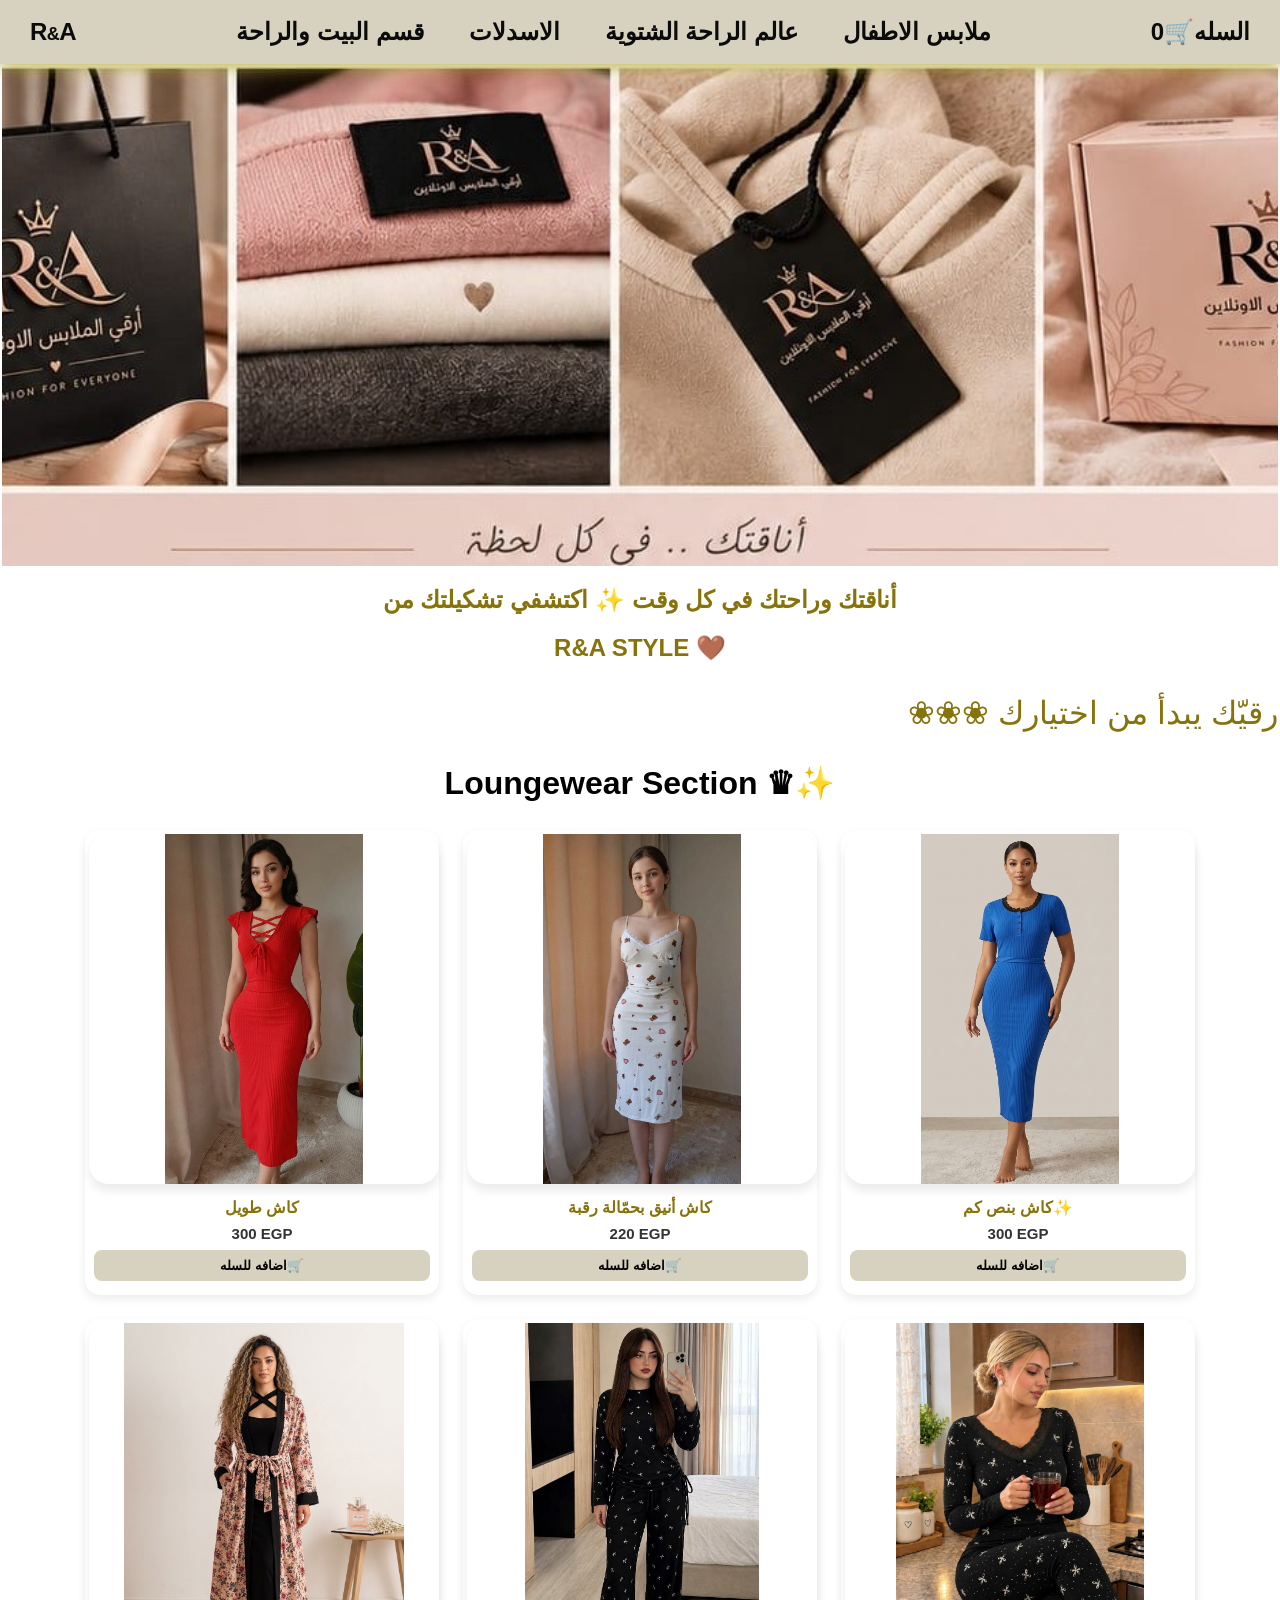
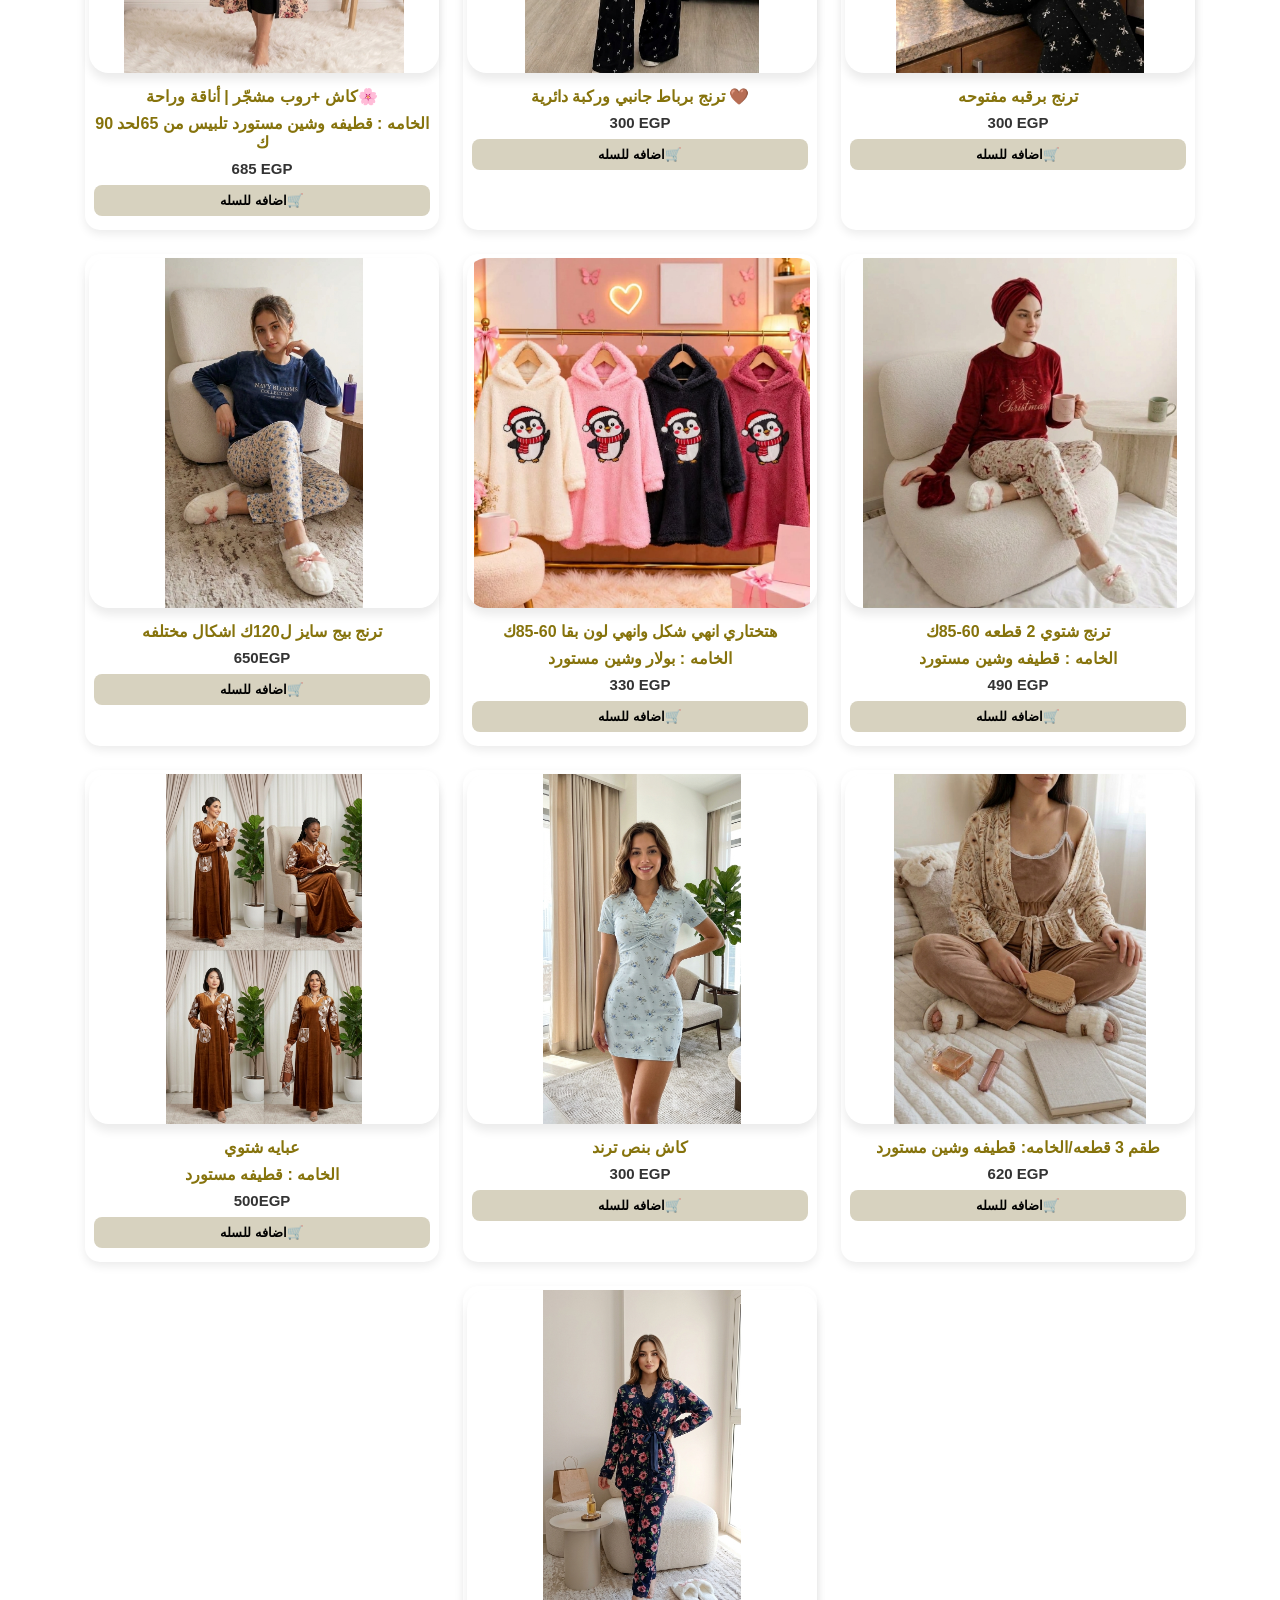
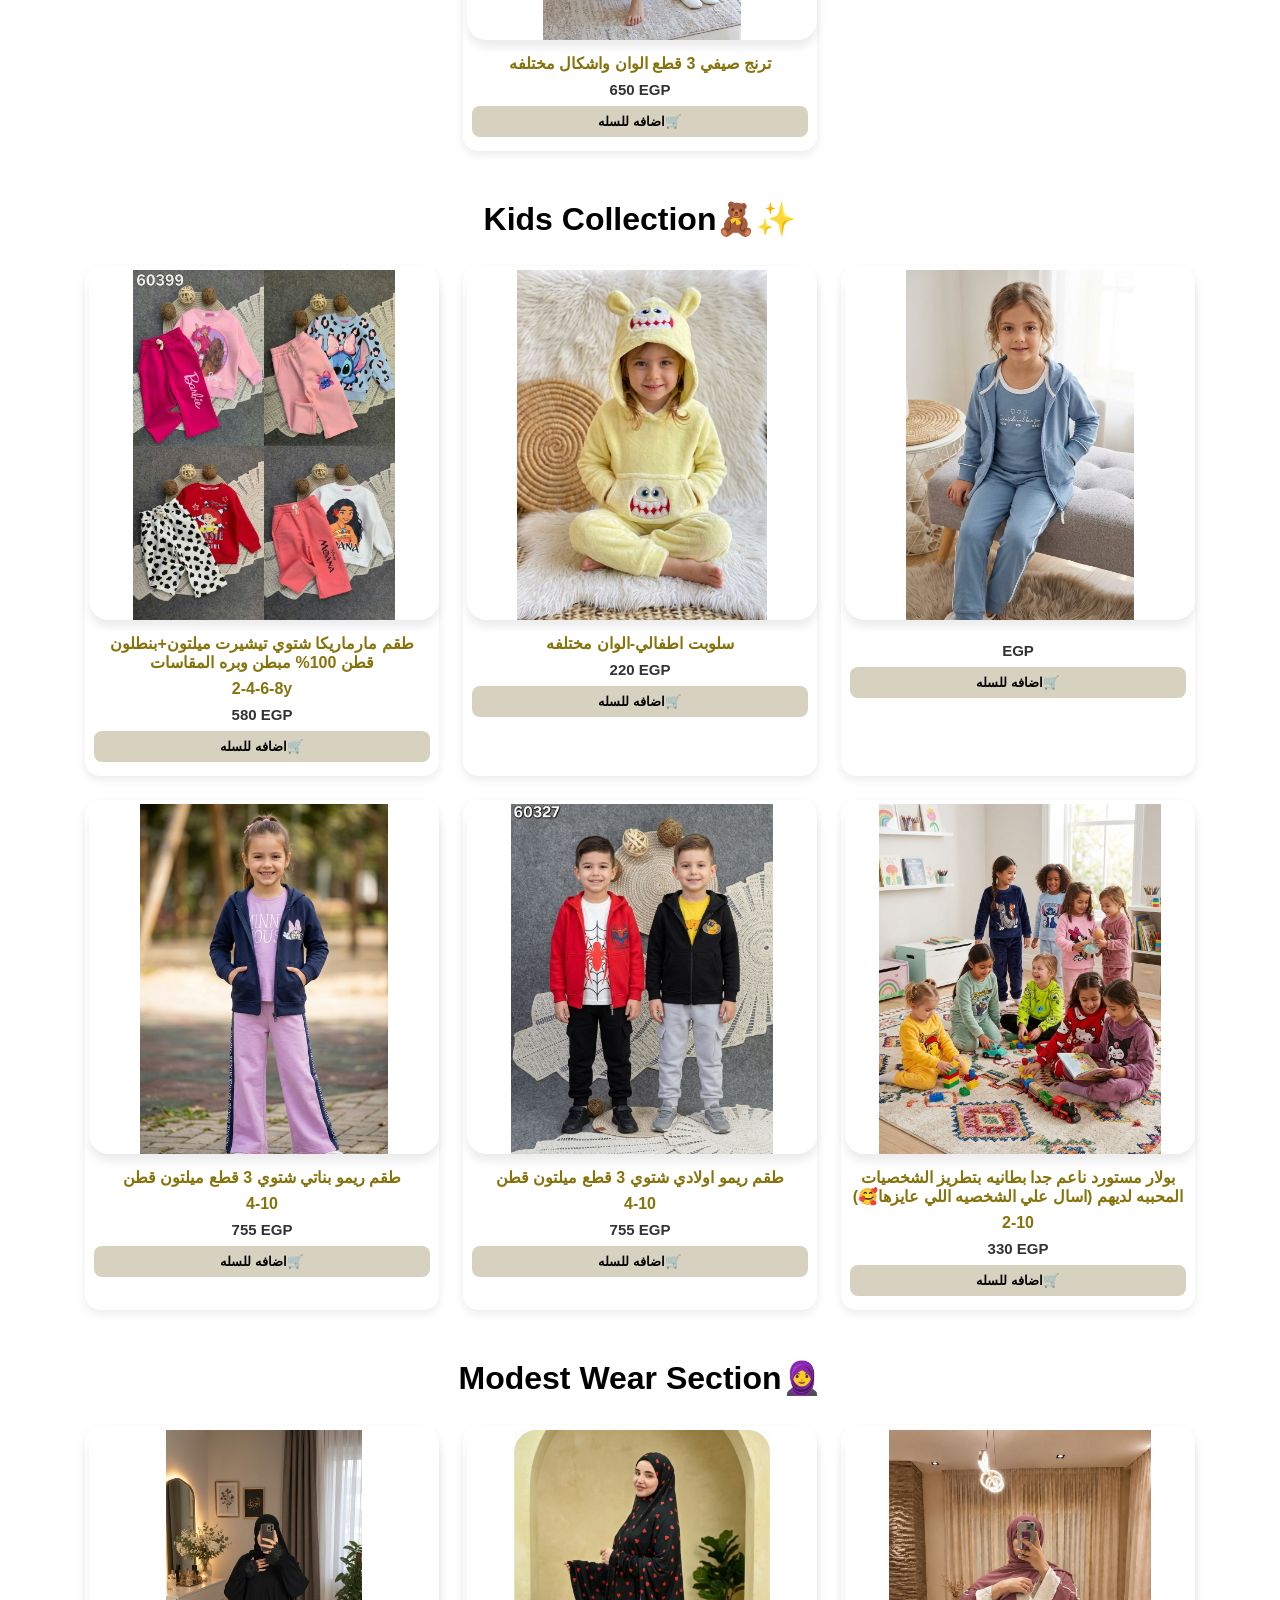
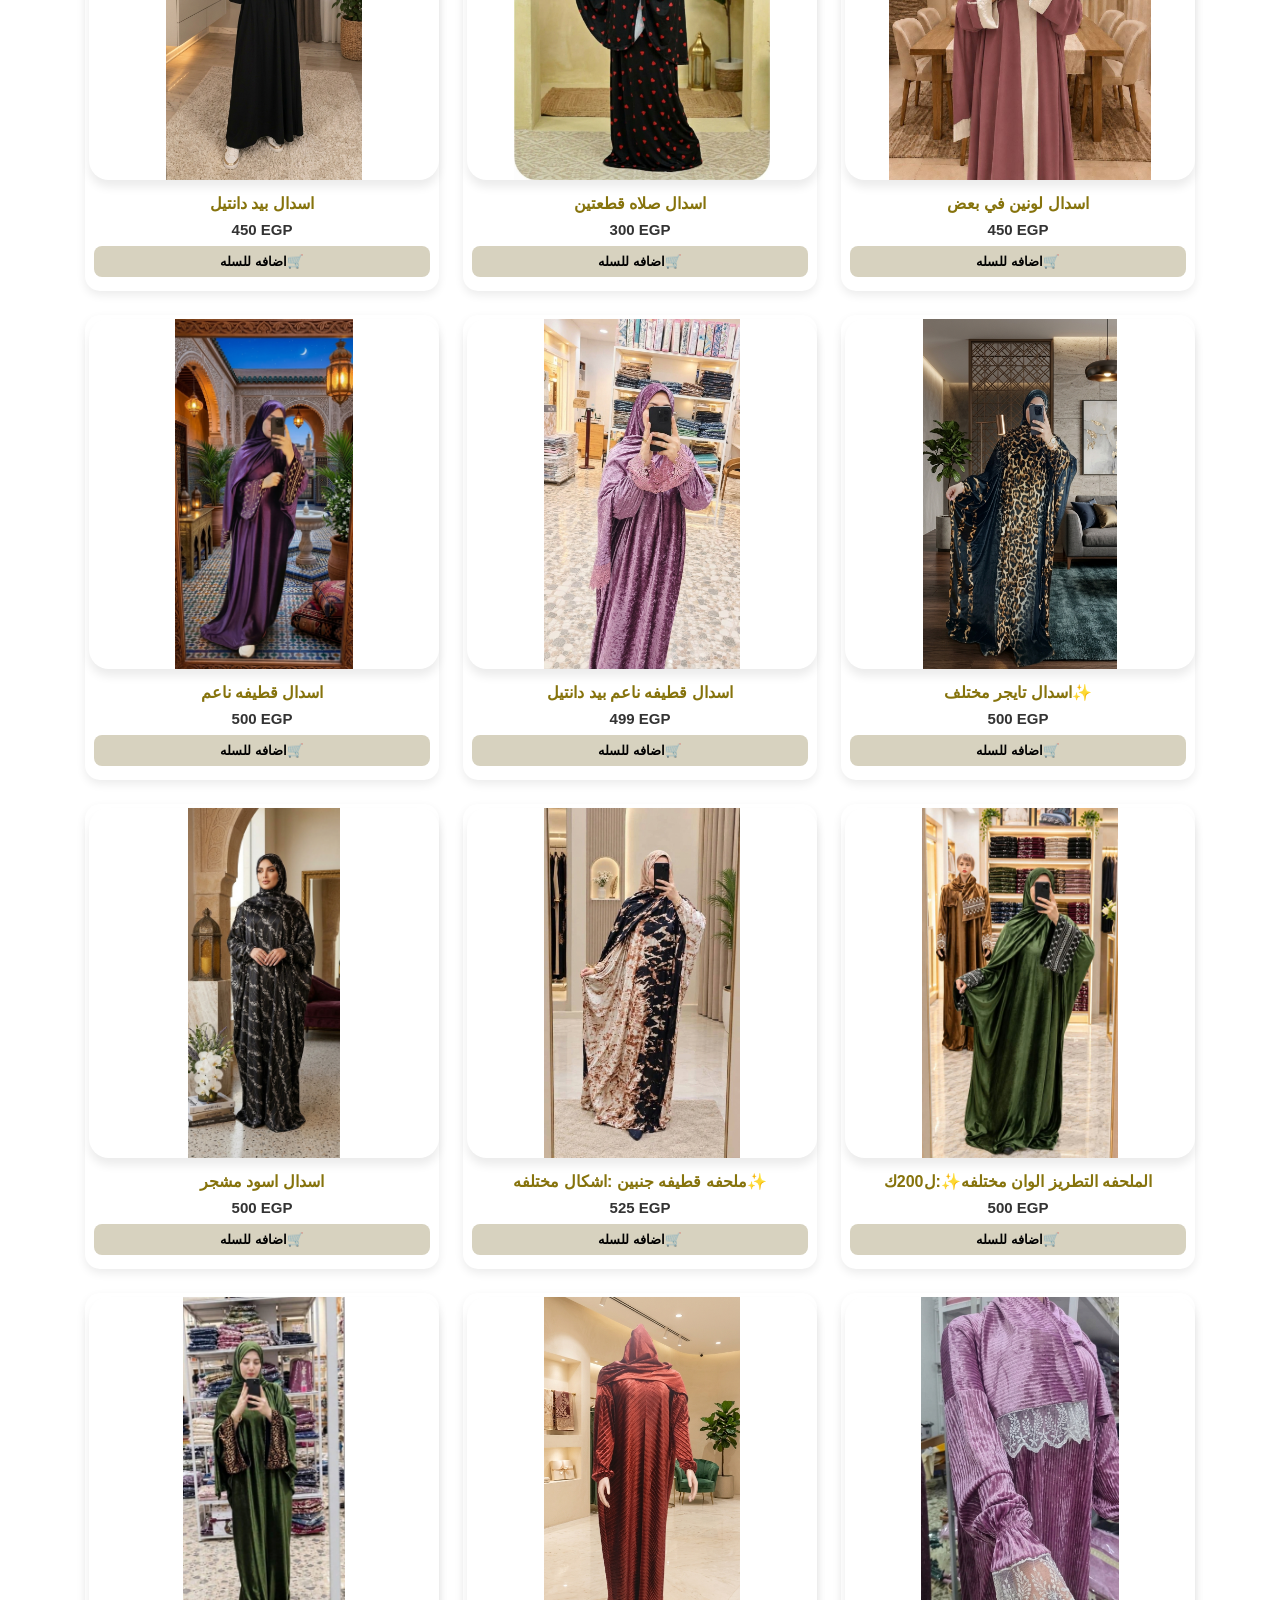
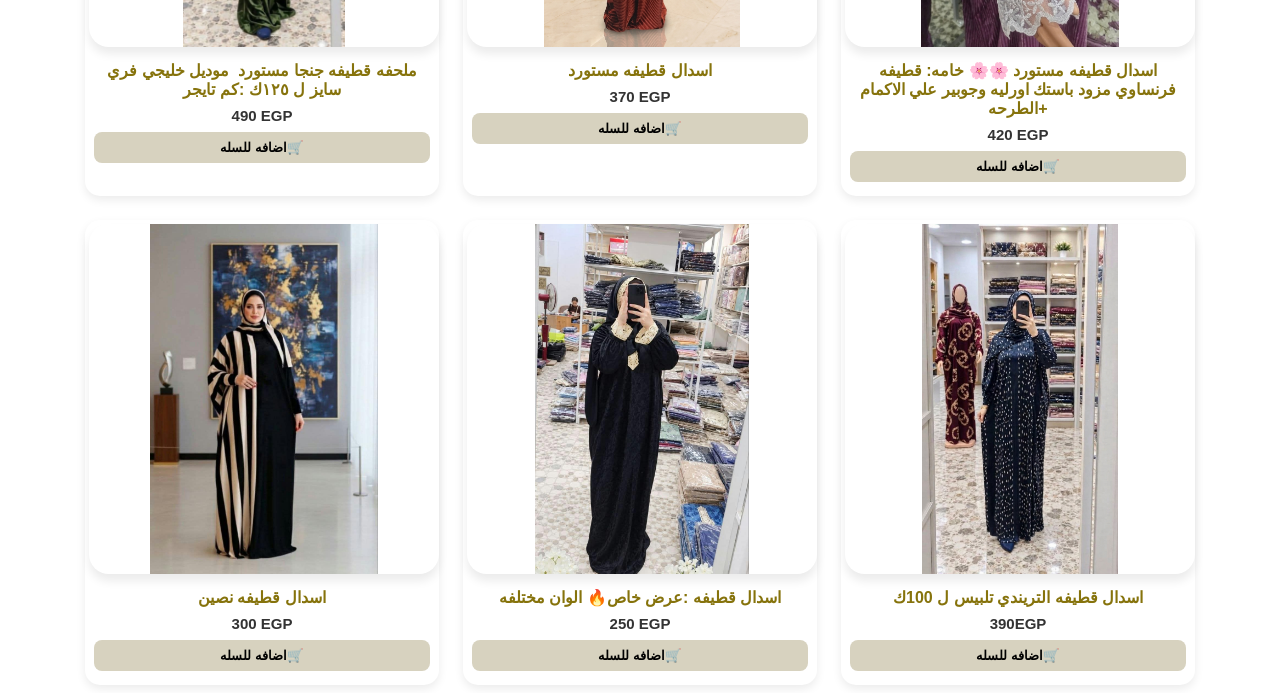
==== index.html @ cd34995c "First commit" ====
<!DOCTYPE html>
<html lang="en">
<head>
    <meta charset="UTF-8">
    <meta name="viewport" content="width=device-width, initial-scale=1.0">
    
    <title>ASMAA STYLE </title>
    <link rel="stylesheet" href="smsm.css">
</head>
<body>
<header class="header">
    <a href="" class="logo">R<samp>&</samp>A</a>
    <nav class="n">
        <a href="#loungewear-section">قسم البيت والراحة</a>
        <a href="#modest-section">الاسدلات</a>
        <a href="#loungewear-section">عالم الراحة الشتوية</a>
        <a href="#kids-section">ملابس الاطفال</a>
    </nav>
    <a href="cart.html" class="add">السله🛒<span id="cart-count">0</span></a>
</header>
<main>
    <section>
        <div class="p">
<img class="ph"  src="WhatsApp Image 2026-10-16 at 11.04.24 PM.jpeg">
        </div>
        <div>
            <h1 class="s">أناقتك وراحتك في كل وقت ✨ اكتشفي تشكيلتك من</h1>
            <h1 class="s">R&A STYLE 🤎</h1>
            <p class="❀">رقيّك يبدأ من اختيارك ❀❀❀</p>
        </div>
    </section>
    <section id="loungewear-section" >
        <div>
<h2>Loungewear Section ♛✨ </h2>
<!--منتجات الكاشات-->
<div class="products-grid"> 
<div class="product-card">
    <div class="img c">
        <img class="img1-1" id="img" src="Gemini_Generated_Image_p25pz5p25pz5p25p.jpg">
        <img class="img1-2" id="img" src="WhatsApp Image 2026-10-16 at 11.04.24 PM (1).jpeg">
    </div>
    <div>
<h3>كاش طويل</h3>
<p>300 EGP</p>
<button class="add-to-cart" id="add">اضافه للسله🛒 </button>
    </div>
</div>   
<!--2-->
<div class="product-card">
    <div class="img">
        <img class="img2-1" id="img" src="Gemini_Generated_Image_t6mp27t6mp27t6mp.jpg">
        <img class="img2-2" id="img" src="WhatsApp Image 2026-10-17 at 11.30.35 AM.jpeg">
    </div>
    <div>
        <h3> كاش أنيق بحمّالة رقبة</h3>
        <p>220 EGP</p>
        <button class="add-to-cart" id="add">اضافه للسله🛒 </button>
    </div>
</div>
<!---3-->
<div class="product-card">
<div class="img">
<img class="img3-1" id="img" src="Gemini_Generated_Image_xgu4hwxgu4hwxgu4.jpg">
<img class="img3-2" id="img" src="WhatsApp Image 2026-10-16 at 11.04.30 PM.jpeg">
</div>
<div>
<h3>كاش بنص كم✨</h3>
<p>300 EGP</p>
<button class="add-to-cart" id="add">اضافه للسله🛒 </button>
</div>
</div>
<!--4-->
<div class="product-card">
<div class="img">
<img class="img4-1" id="img" src="Gemini_Generated_Image_f46wzuf46wzuf46w.jpg" >
<img class="img4-2" id="img" src="Gemini_Generated_Image_rmdvjmrmdvjmrmdv.jpg">
</div>
<div>
<h3>كاش +روب مشجّر | أناقة وراحة🌸</h3>
<h3>الخامه : قطيفه وشين مستورد تلبيس من 65لحد 90 ك</h3>
<p>685 EGP</p>
<button class="add-to-cart" id="add">اضافه للسله🛒 </button>
</div>
</div>
<!--5-->
<div class="product-card">
    <div class="img">
        <img class="img5-1" id="img" src="Gemini_Generated_Image_gi2854gi2854gi28.jpg">
        <img class="img5-2" id="img" src="Gemini_Generated_Image_u5yf3ju5yf3ju5yf.jpg">
    </div>
<div>
    <h3>ترنج برباط جانبي وركبة دائرية 🤎</h3>
    <p>300 EGP </p>
    <button class="add-to-cart" id="add">اضافه للسله🛒 </button>
</div>
</div>
<!--6-->
<div class="product-card">
    <div class="img">
        <img class="img6-1" id="img" src="Gemini_Generated_Image_20fo420fo420fo42.jpg">
        <img class="img6-2" id="img" src="Gemini_Generated_Image_dlmw2vdlmw2vdlmw (1).jpg">
    </div>
<div>
    <h3>ترنج برقبه مفتوحه</h3>
    <p>300 EGP</p>
    <button class="add-to-cart" id="add">اضافه للسله🛒 </button>
</div>
</div>
<!--7-->

<div class="product-card">
    <div class="img">
        <img class="img7-1" id="img" src="Gemini_Generated_Image_xq3rihxq3rihxq3r.jpg">
        <img class="img7-2" id="img" src="Gemini_Generated_Image_9uz5f29uz5f29uz5.jpg">
    </div>
<div>
    <h3>ترنج بيج سايز ل120ك اشكال مختلفه</h3>
    <p>650EGP</p>
    <button class="add-to-cart" id="add">اضافه للسله🛒 </button>
</div>
</div>
<!--8-->
<div class="product-card">
    <div class="img">
        <img class="img8-1" id="img" src="Gemini_Generated_Image_is40heis40heis40.jpg">
        <img class="img8-2" id="img" src="Gemini_Generated_Image_g22l89g22l89g22l (1).jpg">
    </div>
<div>
    <h3>هتختاري انهي شكل وانهي لون بقا 60-85ك</h3>
    <h3>الخامه : بولار وشين مستورد </h3>
    <p>330 EGP </p>
    <button class="add-to-cart" id="add">اضافه للسله🛒 </button>
</div>
</div>
<!---9-->

<div class="product-card">
    <div class="img">
        <img class="img9-1" id="img" src="Gemini_Generated_Image_8h9p3k8h9p3k8h9p.jpg">
        <img class="img9-2" id="img" src="Gemini_Generated_Image_m8kwbsm8kwbsm8kw.jpg">
    </div>
<div>
    <h3>ترنج شتوي 2 قطعه 60-85ك</h3>
    <h3>الخامه : قطيفه وشين مستورد </h3>
    <p>490 EGP </p>
    <button class="add-to-cart" id="add">اضافه للسله🛒 </button>
</div>
</div>
<!---10-->

<div class="product-card">
    <div class="img">
        <img class="img10-1" id="img" src="Gemini_Generated_Image_ufbwbcufbwbcufbw.jpg">
        <img class="img10-2" id="img" src="WhatsApp Image 2026-10-16 at 11.04.25 PM (4).jpeg">
    </div>
<div>
    <h3>عبايه شتوي</h3>
    <h3>الخامه : قطيفه مستورد </h3>
    <p> 500EGP </p>
    <button class="add-to-cart" id="add">اضافه للسله🛒 </button>
</div>
</div>

<!--11-->
<div class="product-card">
    <div class="img">
        <img class="img11-1" id="img"  src="Gemini_Generated_Image_9j1f579j1f579j1f.jpg">
        <img class="img11-2" id="img" src="WhatsApp Image 2026-10-16 at 11.04.31 PM (2).jpeg">
    </div>
<div>
    <h3>كاش بنص ترند</h3>
    <p>300 EGP </p>
    <button class="add-to-cart" id="add">اضافه للسله🛒 </button>
</div>
</div>

<!--12-->
<div class="product-card">
    <div class="img">
        <img class="img12-1" id="img" src="Gemini_Generated_Image_ytdz3oytdz3oytdz.jpg">
        <img class="img12-2" id="img" src="Gemini_Generated_Image_3gs52b3gs52b3gs5.jpg">
    </div>
<div>
    <h3>طقم 3 قطعه/الخامه: قطيفه وشين مستورد </h3>
    <p> 620 EGP </p>
    <button class="add-to-cart" id="add">اضافه للسله🛒 </button>
</div>
</div>

<!--13-->
<div class="product-card">
    <div class="img">
        <img class="img13-1" id="img" src="Gemini_Generated_Image_3v3vex3v3vex3v3v.jpg">
        <img class="img13-2" id="img" src="Gemini_Generated_Image_opi04yopi04yopi0.jpg">
    </div>
<div>
    <h3>ترنج صيفي 3 قطع الوان واشكال مختلفه</h3>
    <p>650 EGP</p>
    <button class="add-to-cart" id="add">اضافه للسله🛒 </button>
</div>
</div>





<!---الاطفال-->





  <section id="kids-section">
        <div>
<h2>Kids Collection🧸✨ </h2>
<!--منتجات الكاشات-->
<div class="products-grid"> 
<div class="product-card">
    <div class="img c">
        <img class="img1-1" id="img" src="Gemini_Generated_Image_p4l7a5p4l7a5p4l7.jpg">
        <img class="img1-2" id="img" src="WhatsApp Image 2026-11-02 at 3.57.51 PM.jpeg">
    </div>
    <div>
<h3>طقم مارماريكا شتوي تيشيرت ميلتون+بنطلون قطن 100% مبطن وبره المقاسات</h3>
<h3>2-4-6-8y</h3>
<p>580 EGP</p>
<button class="add-to-cart" id="add">اضافه للسله🛒 </button>
    </div>
</div>   
<!--2-->
<div class="product-card">
    <div class="img">
        <img class="img2-1" id="img" src="Gemini_Generated_Image_hd09gbhd09gbhd09 (1).jpg">
        <img class="img2-2" id="img" src="Gemini_Generated_Image_jiiam6jiiam6jiia.jpg">
    </div>
    <div>
        <h3> سلوبت اطفالي-الوان مختلفه</h3>
        <p>220 EGP</p>
        <button class="add-to-cart" id="add">اضافه للسله🛒 </button>
    </div>
</div>
<!---3-->
<div class="product-card">
<div class="img">
<img class="img3-1" id="img" src="Gemini_Generated_Image_pndc6cpndc6cpndc (1).jpg">
<img class="img3-2" id="img" src="Gemini_Generated_Image_jd9zjujd9zjujd9z.jpg">
</div>
<div>
<h3></h3>
<p> EGP</p>
<button class="add-to-cart" id="add">اضافه للسله🛒 </button>
</div>
</div>
<!--4-->
<div class="product-card">
<div class="img">
<img class="img4-1" id="img" src="Gemini_Generated_Image_kj8dvkj8dvkj8dvk.jpg" >
<img class="img4-2" id="img" src="Gemini_Generated_Image_s2cd4ps2cd4ps2cd.jpg">
</div>
<div>
<h3>طقم ريمو بناتي شتوي 3 قطع ميلتون قطن</h3>
<h3>4-10</h3>
<p>755 EGP</p>
<button class="add-to-cart" id="add">اضافه للسله🛒 </button>
</div>
</div>
<!--5-->
<div class="product-card">
    <div class="img">
        <img class="img5-1" id="img" src="Gemini_Generated_Image_c6xxb3c6xxb3c6xx.jpg">
        <img class="img5-2" id="img" src="Gemini_Generated_Image_joqapcjoqapcjoqa.jpg">
    </div>
<div>
    <h3>طقم ريمو اولادي شتوي 3 قطع ميلتون قطن</h3>
    <h3>4-10</h3>
    <p>755 EGP </p>
    <button class="add-to-cart" id="add">اضافه للسله🛒 </button>
</div>
</div>
<!--6-->
<div class="product-card">
    <div class="img">
        <img class="img6-1" id="img" src="Gemini_Generated_Image_cdp2afcdp2afcdp2.jpg">
        <img class="img6-2" id="img" src="Gemini_Generated_Image_fckq7xfckq7xfckq.jpg">
    </div>
<div>
    <h3>بولار مستورد ناعم جدا بطانيه بتطريز الشخصيات المحببه لديهم (اسال علي الشخصيه اللي عايزها🥰)</h3>
    <h3>2-10</h3>
    <p>330 EGP</p>
    <button class="add-to-cart" id="add">اضافه للسله🛒 </button>
</div>
</div>


<!---الاسدلات-->

  <section id="modest-section">
        <div>
<h2>Modest Wear Section🧕</h2>
<!--الاسدلات-->
<div class="products-grid"> 
<div class="product-card">
    <div class="img c">
        <img class="img1-1" id="img" src="Gemini_Generated_Image_3uy8w23uy8w23uy8.jpg">
        <img class="img1-2" id="img" src="WhatsApp Image 2026-10-17 at 9.01.47 AM.jpeg">
    </div>
    <div>
<h3>اسدال بيد دانتيل</h3>
<p>450 EGP</p>
<button class="add-to-cart" id="add">اضافه للسله🛒 </button>
    </div>
</div>   
<!--2-->
<div class="product-card">
    <div class="img">
        <img class="img2-1" id="img" src="Gemini_Generated_Image_9iwnbr9iwnbr9iwn.jpg">
        <img class="img2-2" id="img" src="Gemini_Generated_Image_nsowztnsowztnsow.jpg">
    </div>
    <div>
        <h3> اسدال صلاه قطعتين</h3>
        <p>300 EGP</p>
        <button class="add-to-cart" id="add">اضافه للسله🛒 </button>
    </div>
</div>
<!---3-->
<div class="product-card">
<div class="img">
<img class="img3-1" id="img" src="WhatsApp Image 2026-10-17 at 9.00.01 AM (1).jpeg">
<img class="img3-2" id="img" src="Gemini_Generated_Image_tayazntayazntaya.jpg">
</div>
<div>
<h3>اسدال لونين في بعض</h3>
<p>450 EGP</p>
<button class="add-to-cart" id="add">اضافه للسله🛒 </button>
</div>
</div>
<!--4-->
<div class="product-card">
<div class="img">
<img class="img4-1" id="img" src="Gemini_Generated_Image_j2y6kxj2y6kxj2y6.jpg" >
<img class="img4-2" id="img" src="Gemini_Generated_Image_3g75363g75363g75.jpg">
</div>
<div>
<h3>اسدال قطيفه ناعم</h3>
<p>500 EGP</p>
<button class="add-to-cart" id="add">اضافه للسله🛒 </button>
</div>
</div>
<!--5-->
<div class="product-card">
    <div class="img">
        <img class="img5-1" id="img" src="Gemini_Generated_Image_4gcfu54gcfu54gcf.jpg">
        <img class="img5-2" id="img" src="Gemini_Generated_Image_t4l9jbt4l9jbt4l9.jpg">
    </div>
<div>
    <h3>اسدال قطيفه ناعم بيد دانتيل</h3>
    <p>499 EGP</p>
    <button class="add-to-cart" id="add">اضافه للسله🛒 </button>
</div>
</div>
<!--6-->
<div class="product-card">
    <div class="img">
        <img class="img6-1" id="img" src="Gemini_Generated_Image_45ldaa45ldaa45ld.jpg">
        <img class="img6-2" id="img" src="Gemini_Generated_Image_76aj0r76aj0r76aj.jpg">
    </div>
<div>
    <h3>اسدال تايجر مختلف✨</h3>
    <p>500 EGP</p>
    <button class="add-to-cart" id="add">اضافه للسله🛒 </button>
</div>
</div>

<!---7-->

<div class="product-card">
    <div class="img">
        <img class="img6-1" id="img" src="Gemini_Generated_Image_cbcm1mcbcm1mcbcm.jpg">
        <img class="img6-2" id="img" src="Gemini_Generated_Image_80iosy80iosy80io.jpg">
    </div>
<div>
    <h3>اسدال اسود مشجر</h3>
    <p>500 EGP</p>
    <button class="add-to-cart" id="add">اضافه للسله🛒 </button>
</div>
</div>


<!---8-->

<div class="product-card">
    <div class="img">
        <img class="img7-1" id="img" src="Gemini_Generated_Image_t2z3ovt2z3ovt2z3.jpg">
        <img class="img7-2" id="img" src="Gemini_Generated_Image_13obc913obc913ob.jpg">
    </div>
<div>
    <h3>ملحفه قطيفه جنبين :اشكال مختلفه✨</h3>
    <p>525 EGP</p>
    <button class="add-to-cart" id="add">اضافه للسله🛒 </button>
</div>
</div>

<!---9-->

<div class="product-card">
    <div class="img">
        <img class="img8-1" id="img" src="WhatsApp Image 2026-11-01 at 10.21.40 PM.jpeg">
        <img class="img8-2" id="img" src="Gemini_Generated_Image_wqv77dwqv77dwqv7.jpg">
    </div>
<div>
    <h3> الملحفه التطريز الوان مختلفه✨:ل200ك</h3>
    <p>500 EGP</p>
    <button class="add-to-cart" id="add">اضافه للسله🛒 </button>
</div>
</div>

<!---10-->

<div class="product-card">
    <div class="img">
        <img class="img9-1" id="img" src="Gemini_Generated_Image_m9yrrdm9yrrdm9yr.jpg">
        <img class="img9-2" id="img" src="Gemini_Generated_Image_nl2zvenl2zvenl2z.jpg">
    </div>
<div>
    <h3>ملحفه قطيفه جنجا مستورد  موديل خليجي فري سايز ل ١٢٥ك :كم تايجر</h3>
    <p>490 EGP</p>
    <button class="add-to-cart" id="add">اضافه للسله🛒 </button>
</div>
</div>

<!---11-->

<div class="product-card">
    <div class="img">
        <img class="img9-1" id="img" src="Gemini_Generated_Image_4teji84teji84tej.jpg">
        <img class="img9-2" id="img" src="Gemini_Generated_Image_46cjfa46cjfa46cj.jpg">
    </div>
<div>
    <h3>اسدال قطيفه مستورد</h3>
    <p>370 EGP</p>
    <button class="add-to-cart" id="add">اضافه للسله🛒 </button>
</div>
</div>

<!---11-->

<div class="product-card">
    <div class="img">
        <img class="img10-1" id="img" src="Gemini_Generated_Image_vaied8vaied8vaie.jpg">
        <img class="img10-2" id="img" src="Gemini_Generated_Image_rny1darny1darny1.jpg">
    </div>
<div>
    <h3>اسدال قطيفه مستورد  🌸🌸
خامه: قطيفه فرنساوي 
مزود باستك اورليه
وجوبير علي الاكمام +الطرحه</h3>
    <p>420 EGP</p>
    <button class="add-to-cart" id="add">اضافه للسله🛒 </button>
</div>
</div>

<!---12-->

<div class="product-card">
    <div class="img">
        <img class="img10-1" id="img" src="WhatsApp Image 2026-11-01 at 10.21.41 PM.jpeg">
        <img class="img10-2" id="img" src="WhatsApp Image 2026-11-01 at 10.21.41 PM (1).jpeg">
    </div>
<div>
    <h3>اسدال قطيفه نصين</h3>
    <p>300 EGP</p>
    <button class="add-to-cart" id="add">اضافه للسله🛒 </button>
</div>
</div>

<!---13-->

<div class="product-card">
    <div class="img">
        <img class="img10-1" id="img" src="WhatsApp Image 2026-11-01 at 10.21.42 PM.jpeg">
        <img class="img10-2" id="img" src="Gemini_Generated_Image_a4amafa4amafa4am.jpg">
    </div>
<div>
    <h3>اسدال قطيفه :عرض خاص🔥 الوان مختلفه</h3>
    <p>250 EGP</p>
    <button class="add-to-cart" id="add">اضافه للسله🛒 </button>
</div>
</div>

<!---14-->

<div class="product-card">
    <div class="img">
        <img class="img10-1" id="img" src="Gemini_Generated_Image_gola1bgola1bgola.jpg">
        <img class="img10-2" id="img" src="Gemini_Generated_Image_jv2glujv2glujv2g.jpg">
    </div>
<div>
    <h3>اسدال قطيفه التريندي تلبيس ل 100ك </h3>
    <p> 390EGP</p>
    <button class="add-to-cart" id="add">اضافه للسله🛒 </button>
</div>
</div>













</div>
</div>
    </section>
</main>
    





    <script src="so.js"></script>
</body>
</html>
---- smsm.css ----
body{
    font-family: Arial, Helvetica, sans-serif;
    direction: ltr;
    margin:0 ;
    padding: 0;
}

html{
    scroll-behavior: smooth;
}
header{
    background-color: rgb(215, 210, 191);
    box-shadow:0 3px 15px rgba(168, 156, 25, 0.814);
    font-family:Arial, Helvetica, sans-serif;
    font-size: x-large;
    z-index: 1000;
     position: sticky;
     top: 0;
     padding: 18px 30px;
     display: flex;

     align-items: center;
     justify-content: space-between;
}

.header a{
    text-decoration: none;
    font-weight: 800;
    color: rgb(11, 11, 12);
}
.n{
    display: flex;
    gap: 45px; /* مسافة متساوية ومريحة بين كل قسم والتاني */
}
.ph{
     width: 100%;
    height: 500px;;
    object-fit: cover;
    object-position: top;
    display: block;
}
.s{
   align-items: center;  
   display: flex;
   justify-content: center;
}
.❀{
    direction:rtl;
    font-size: xx-large;
}
.products-grid {
    display: flex;
    flex-wrap: wrap;       /* يسمح للكروت بالالتفاف والنزول لسطر جديد لو المساحة خلصت */
    gap: 20px;             /* مسافة مريحة ومتساوية بين الكروت وبعضها طولاً وعرضاً */
    justify-content: center; /* لتوسيط الكروت في المنتصف بشكل جميل */
}
.product-card {
    display: flex;
    flex-direction: column;
    width: 350px;
    position: relative;
    text-align: center;
    transition: transform 0.3s ease;
    padding: 2px;
    background-color: #fff;
    border-radius: 15px;
    box-shadow: 0 4px 10px rgba(0,0,0,0.08);
}
div{
    color: rgb(134, 115, 12);
    margin: 2px;
    
}
.img{
height: 350px;
width: 100%;
 object-fit: contain;
 box-shadow: 0 7px 10px rgba(0,0,0,0.08);
 border-radius: 20px;
 position: relative; /* عشان نتحكم في مكان العناصر جواه براحتنا */
    overflow: hidden;   /* عشان أي صورة تكبر جواه متطلعش برة حدود الكارد وتخرب التصميم */
}

.product-card:hover{
  transform: translateY(-5px); /* رفع الكارد قليلاً عند الـ Hover */
}


/*هنعمل ان الكارت الصورتين يطلعو فوق بعض*/
.img img {
    top: 0;
    left: 0;
    width: 100%;
    height: 100%;
     position: absolute;  
    object-fit :contain; /* لقص الصورة وتثبيتها داخل المربع بدون تمطيط */
    transition: opacity 0.4s ease;
}
.img1-1,.img2-1,.img3-1,.img4-1,.img5-1,.img6-1,.img7-1,.img8-1,.img9-1,.img10-1,.img11-1,.img12-1,.img13-1{
    opacity: 1;
    z-index: 1;
}
.img1-2,.img2-2,.img3-2,.img4-2,.img5-2,.img6-2,.img7-2,.img8-2,.img9-2,.img10-2,.img11-2,.img12-2,.img13-2{
    opacity: 0;
    z-index: 2;
}
.product-card:hover .img1-1 {opacity: 0;} 
.product-card:hover .img1-2{opacity: 1;}

.product-card:hover .img2-1 {opacity: 0;} 
.product-card:hover .img2-2{opacity: 1;}

.product-card:hover .img3-1 {opacity: 0;} 
.product-card:hover .img3-2{opacity: 1;}

.product-card:hover .img4-1 {opacity: 0;} 
.product-card:hover .img4-2{opacity: 1;}

.product-card:hover .img5-1 {opacity: 0;} 
.product-card:hover .img5-2{opacity: 1;}

.product-card:hover .img6-1 {opacity: 0;} 
.product-card:hover .img6-2{opacity: 1;}

.product-card:hover .img7-1 {opacity: 0;} 
.product-card:hover .img7-2{opacity: 1;}

.product-card:hover .img8-1 {opacity: 0;} 
.product-card:hover .img8-2{opacity: 1;}

.product-card:hover .img9-1 {opacity: 0;} 
.product-card:hover .img9-2{opacity: 1;}

.product-card:hover .img10-1 {opacity: 0;} 
.product-card:hover .img10-2{opacity: 1;}

.product-card:hover .img11-1 {opacity: 0;} 
.product-card:hover .img11-2{opacity: 1;}

.product-card:hover .img12-1 {opacity: 0;} 
.product-card:hover .img12-2{opacity: 1;}

.product-card:hover .img13-1 {opacity: 0;} 
.product-card:hover .img13-2{opacity: 1;}



/* تنسيق قسم النصوص داخل الكارت */
.product-card div:last-child {
    padding: 10px 5px;
    display: grid;
    flex-direction: column;
    gap: 8px; /* مسافة صغيرة ومنسقة بين العنوان والسعر والزرار */
}

/* تنسيق عناوين المنتجات داخل الكارت */
.product-card h3 {
    font-size: 16px;
    margin: 0;
    color: rgb(134, 115, 12);
    font-weight: 600;
}

/* تنسيق السعر */
.product-card p {
    font-size: 15px;
    font-weight: bold;
    margin: 0;
    color: #333;
}

/* تنسيق زر الإضافة للسلة */
.product-card button {
    padding: 8px 12px;
    background-color: rgb(215, 210, 191);
    border: none;
    border-radius: 8px;
    cursor: pointer;
    font-weight: bold;
    transition: background 0.2s;
}

.product-card button:hover {
    background-color: rgb(195, 190, 171);
}

h2{
    font-size:xx-large;
    height: 5px 200px;
    justify-content:center;
   text-align: center;
      color: black;
}
h2:hover{
    color: #aba13d;
    cursor:help;
}



.add{
    cursor: pointer;
}


/* ========================================== */
/* إعدادات التجاوب مع الموبايل (Media Queries) */
/* ========================================== */

@media (max-width: 768px) {
    header {
        flex-direction: column;
        gap: 12px;
        padding: 12px 10px;
    }

    .n {
        gap: 12px;
        font-size: 14px;
        flex-wrap: wrap;
        justify-content: center;
    }

    .ph {
        height: 260px; /* تقليل ارتفاع صورة الغلاف في الموبايل */
    }

    .s {
        font-size: 18px;
        padding: 0 10px;
    }

    .flower-text {
        font-size: 16px;
    }

    h2 {
        font-size: 22px;
    }

    .products-grid {
        gap: 15px;
        padding: 10px 5px;
    }

    .product-card {
        width: 92%; /* جعل الكارد يأخذ أغلب عرض شاشة الموبايل */
    }

    .img {
        height: 280px; /* تناسب ارتفاع الصورة مع شاشة الموبايل */
    }
}
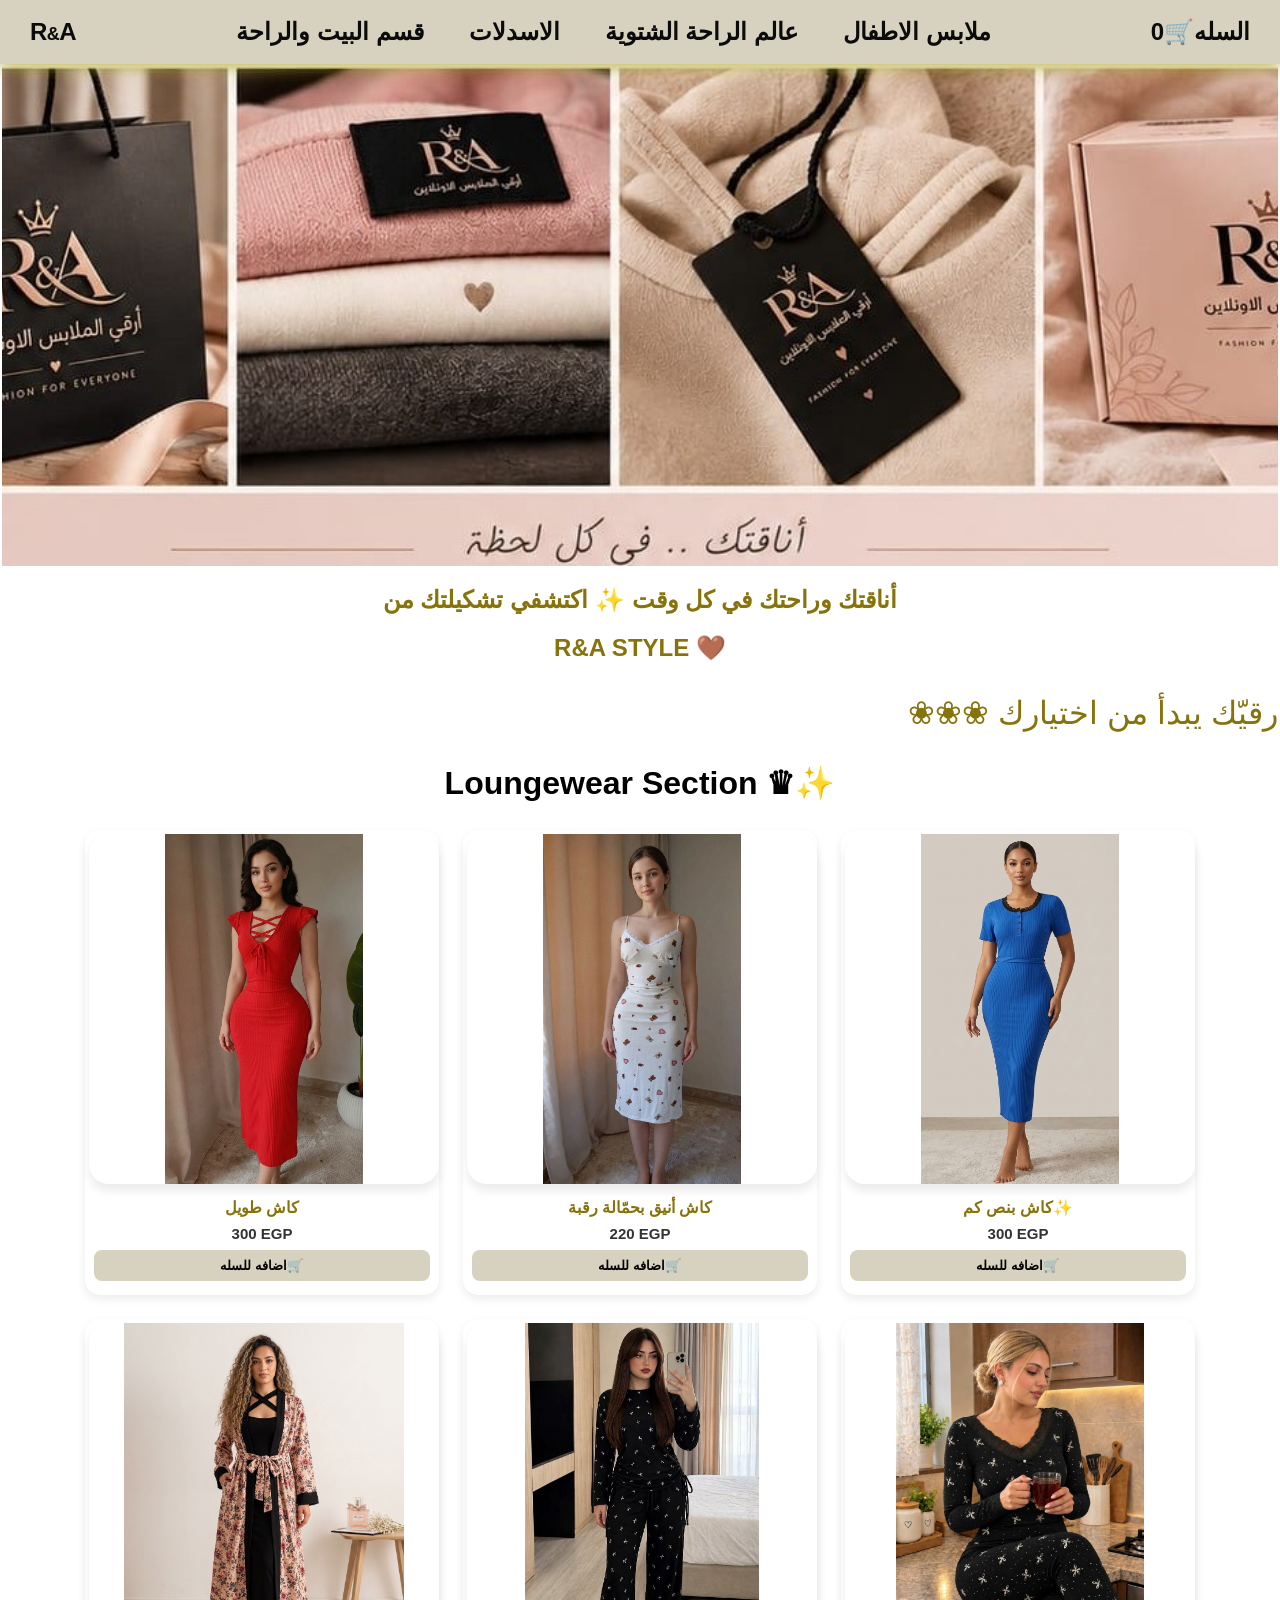
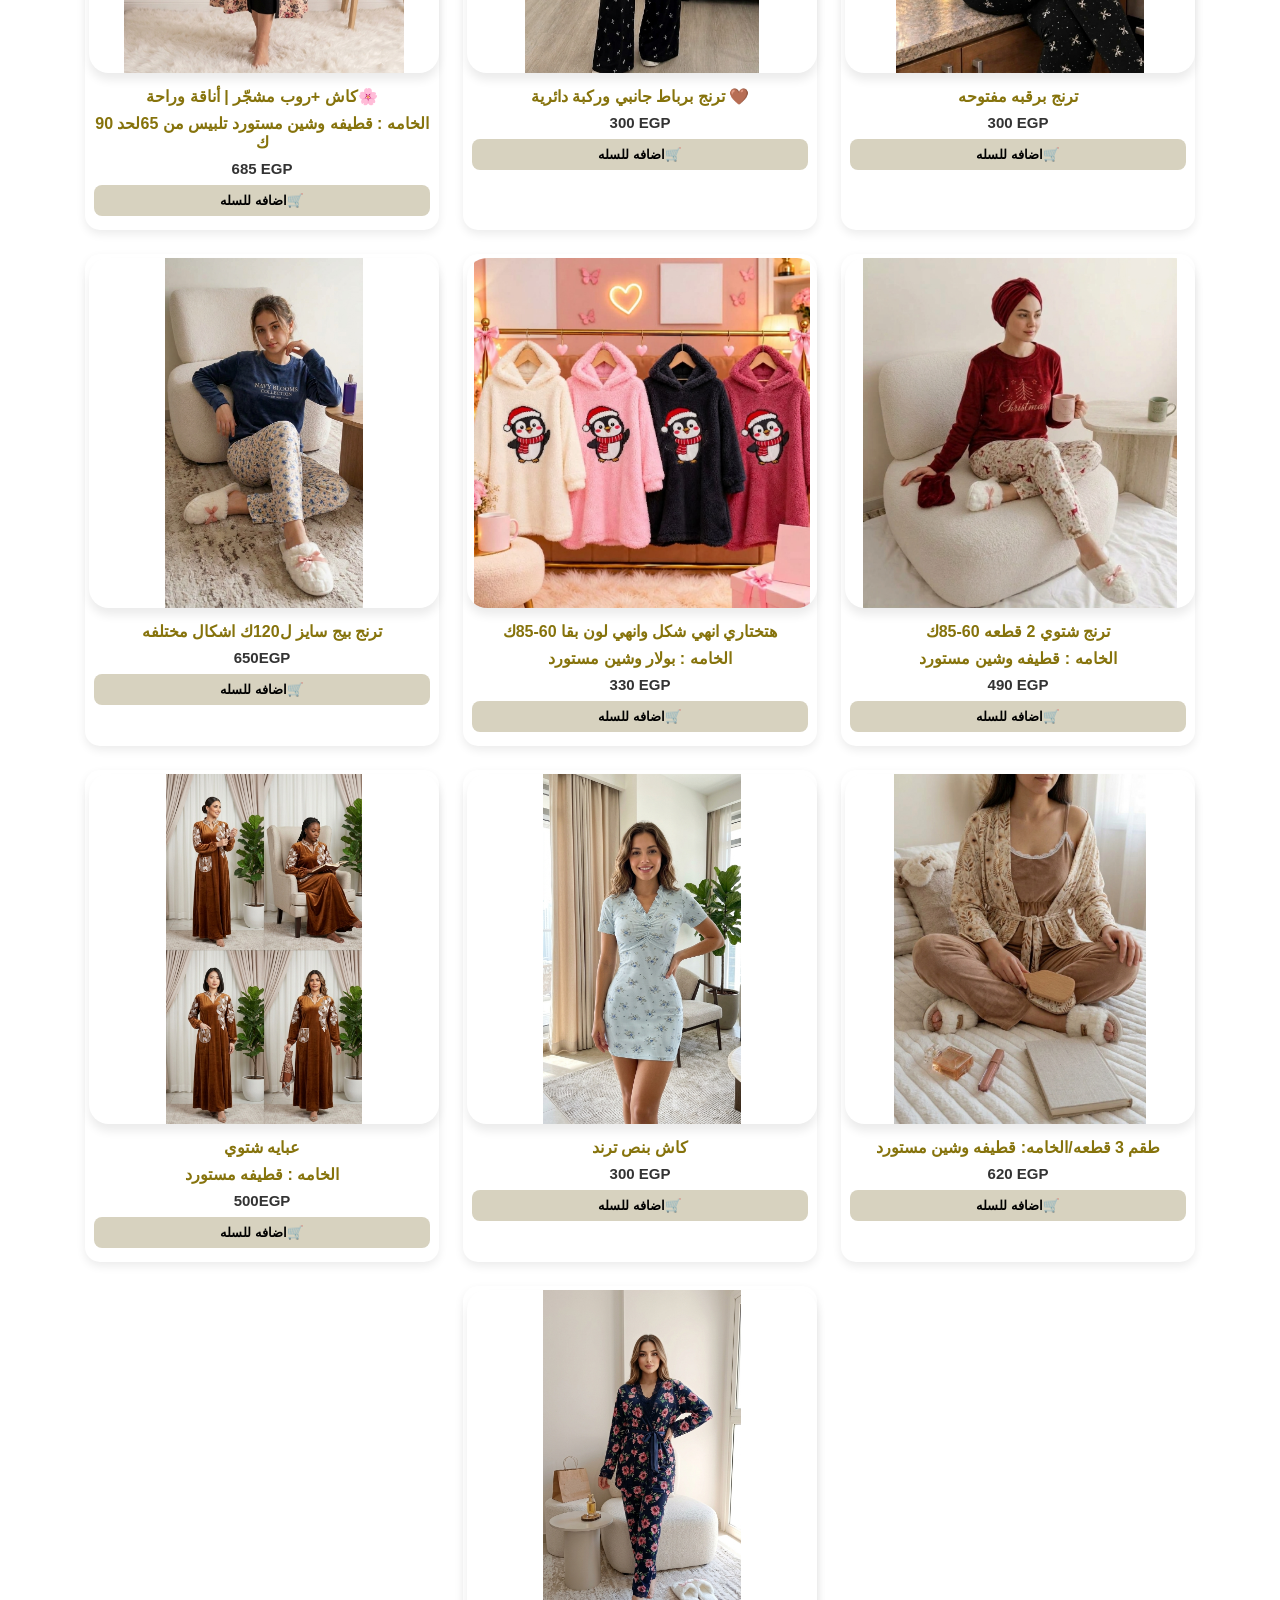
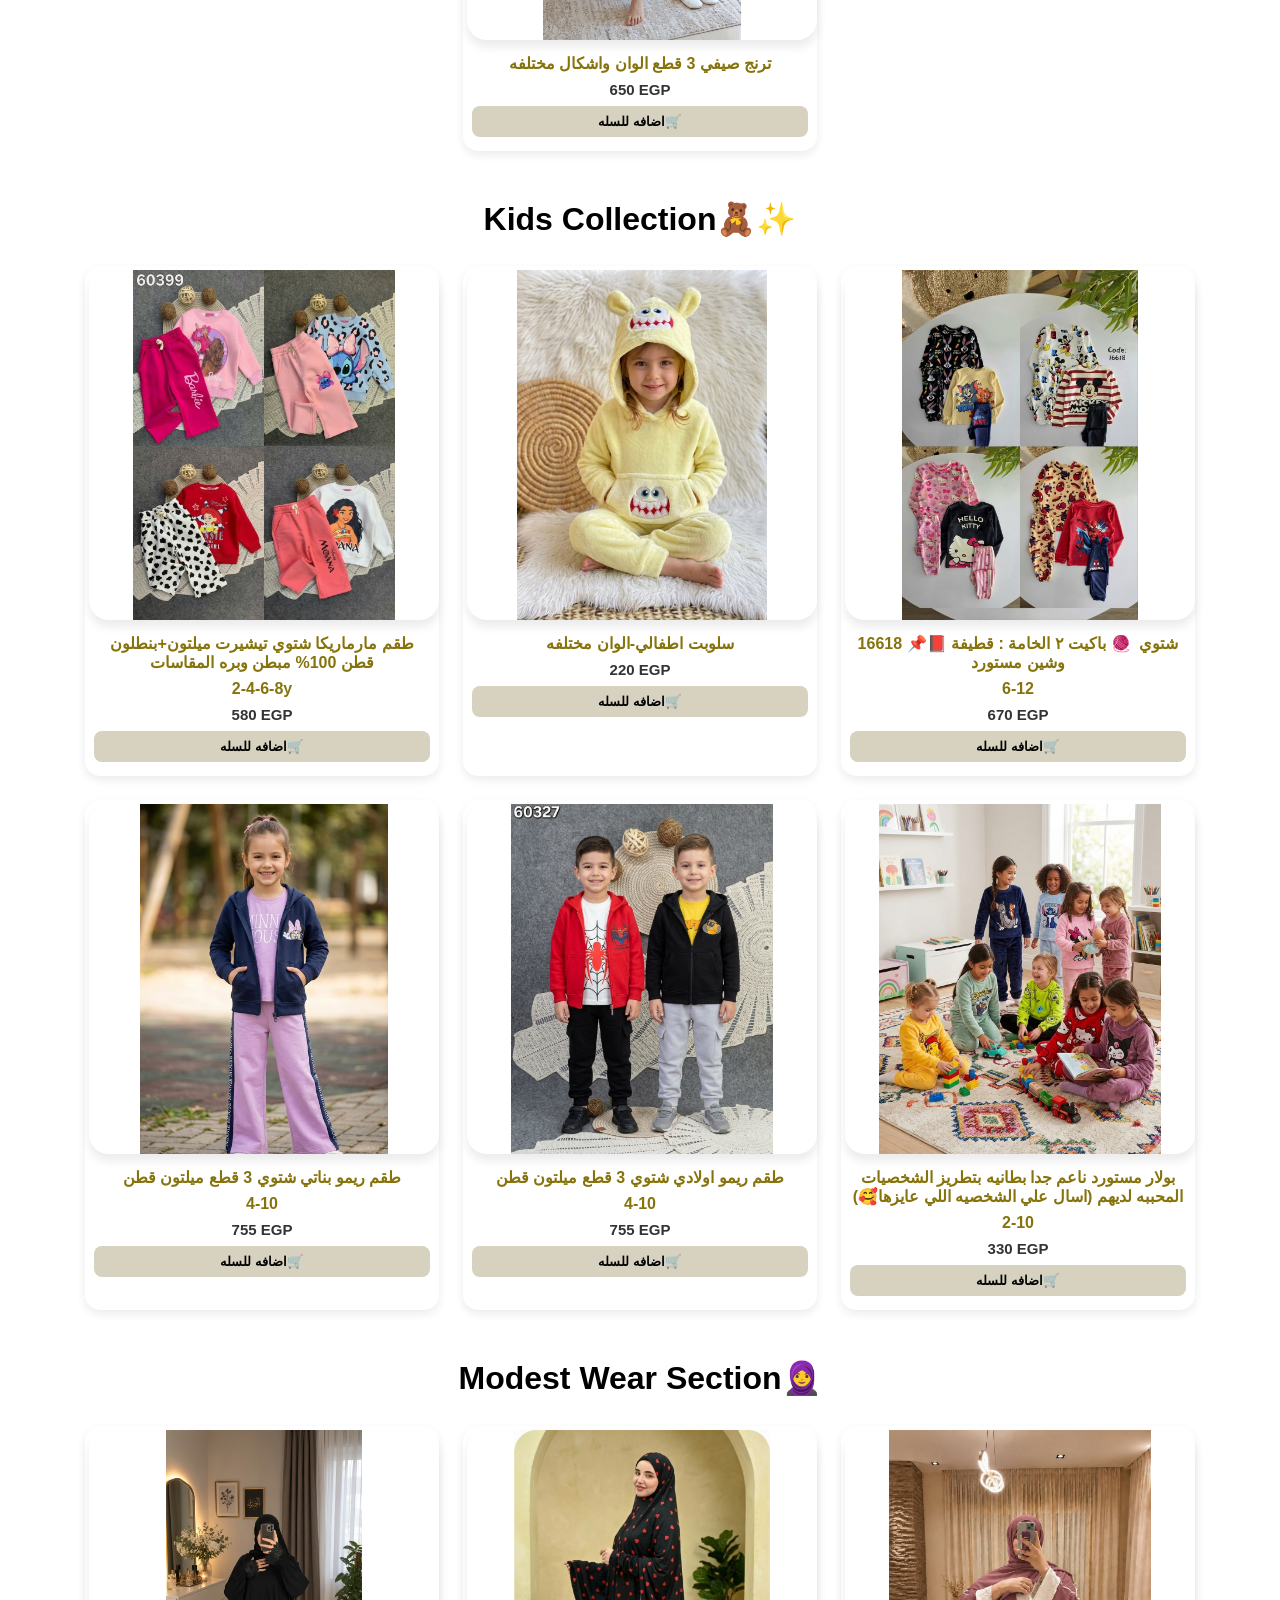
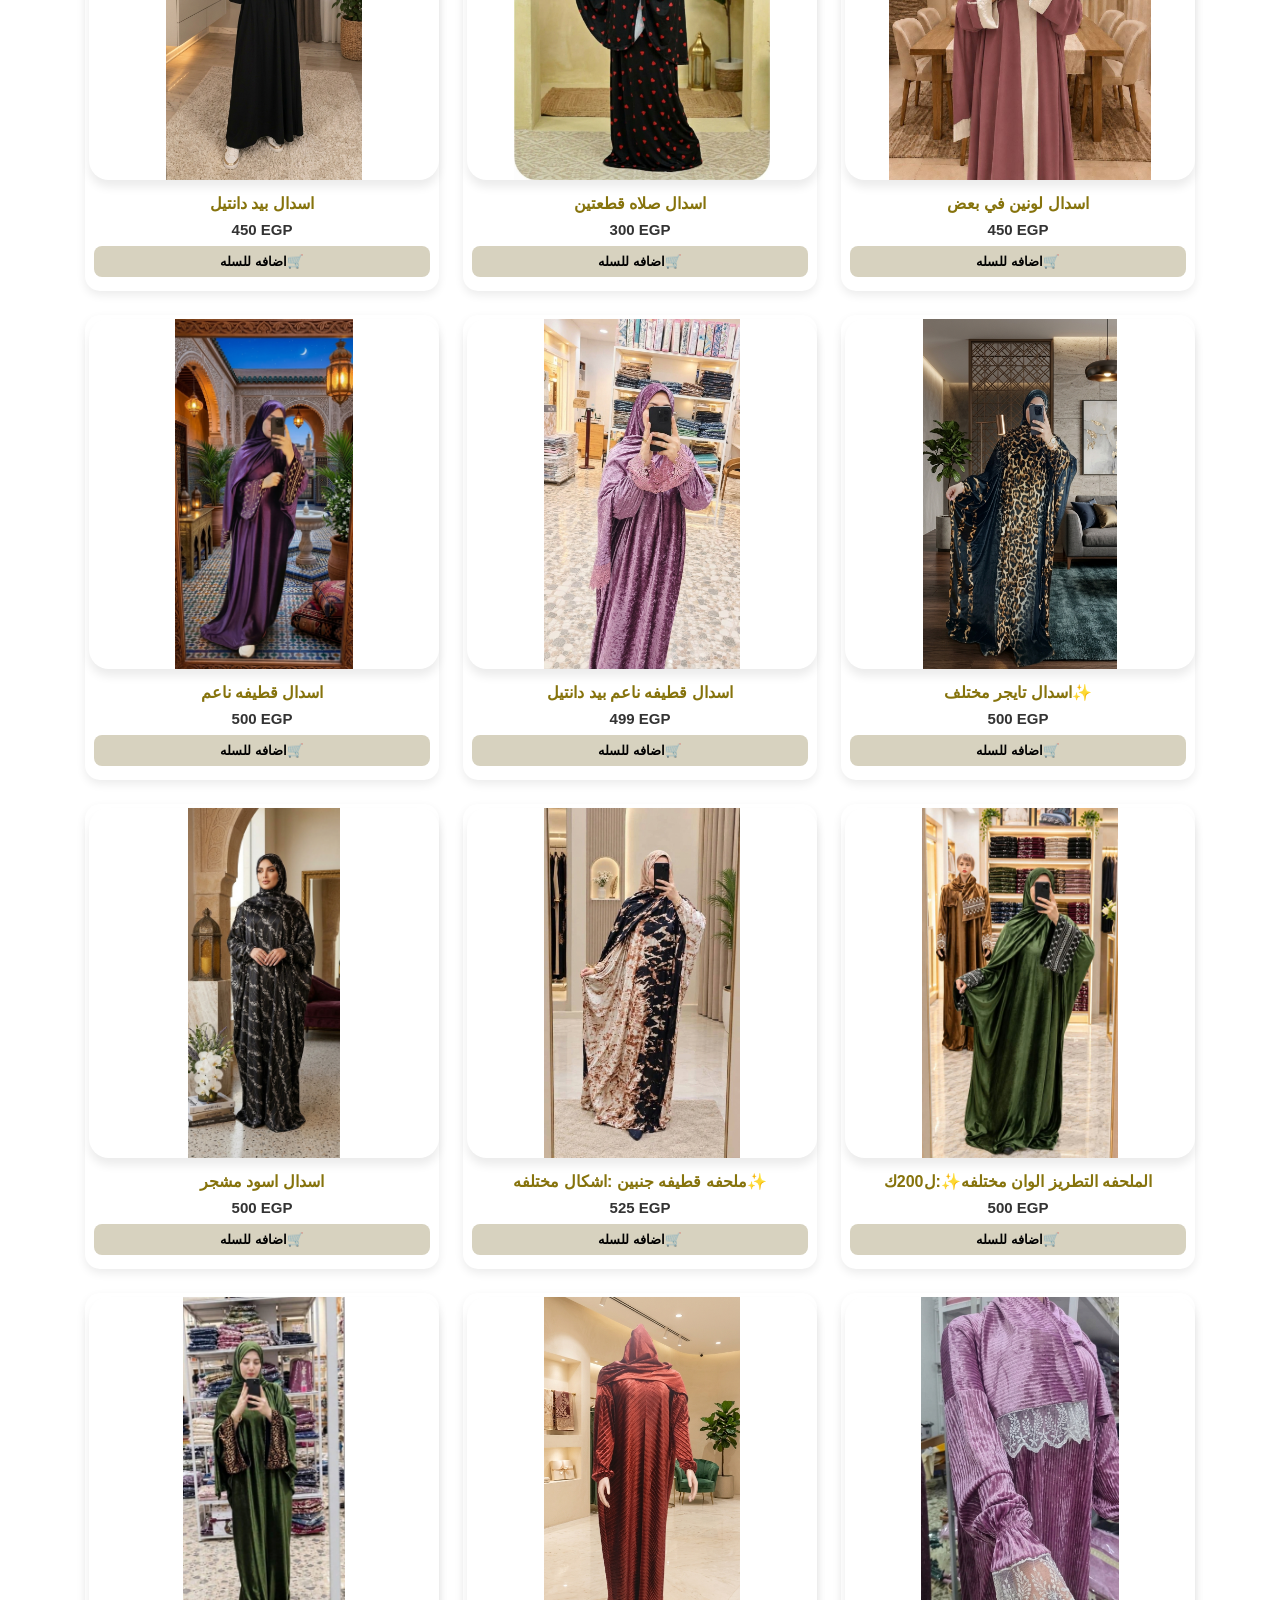
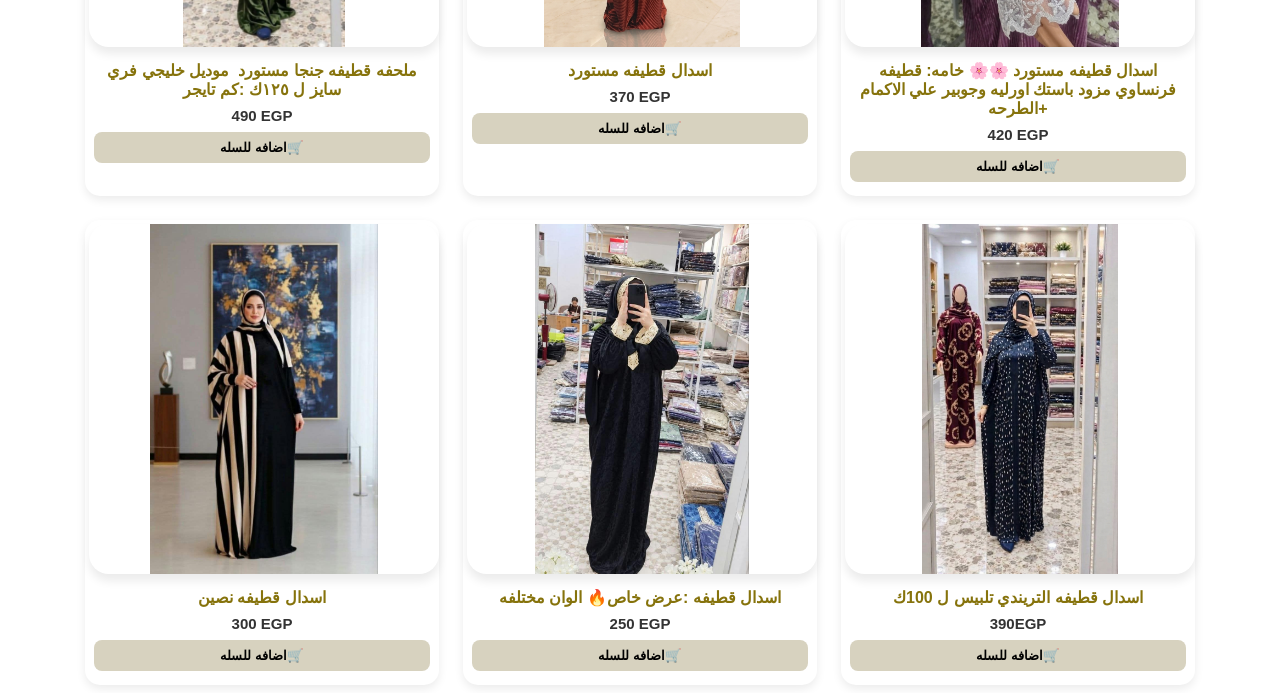
==== commit 639d98b5: "up dat" ====
--- a/index.html
+++ b/index.html
@@ -242,12 +242,17 @@
 <!---3-->
 <div class="product-card">
 <div class="img">
-<img class="img3-1" id="img" src="Gemini_Generated_Image_pndc6cpndc6cpndc (1).jpg">
-<img class="img3-2" id="img" src="Gemini_Generated_Image_jd9zjujd9zjujd9z.jpg">
-</div>
-<div>
-<h3></h3>
-<p> EGP</p>
+<img class="img3-1" id="img" src="Gemini_Generated_Image_qtvqi4qtvqi4qtvq.jpg" >
+<img class="img3-2" id="img" src="Gemini_Generated_Image_ku20dlku20dlku20.jpg">
+</div>
+<div>
+<h3> 16618 📌📕
+شتوي  🧶
+باكيت ٢
+الخامة :
+قطيفة وشين مستورد </h3>
+<h3>6-12</h3>
+<p>670 EGP</p>
 <button class="add-to-cart" id="add">اضافه للسله🛒 </button>
 </div>
 </div>
--- a/smsm.css
+++ b/smsm.css
@@ -209,11 +209,20 @@
 
 @media (max-width: 768px) {
     header {
-        flex-direction: column;
-        gap: 12px;
+      flex-direction: column;
+        /* شلنا الـ height الثابت عشان العناصر ما تتداخلش */
+        height: auto; 
         padding: 12px 10px;
-    }
-
+        display: block;
+        font-size: 14px;
+        width: 100%;
+    }
+    .add {
+        position: static;
+        margin: 0;
+          margin-left: auto;
+          transform: translateY(-3px) scale(0.9);
+    }
     .n {
         gap: 12px;
         font-size: 14px;
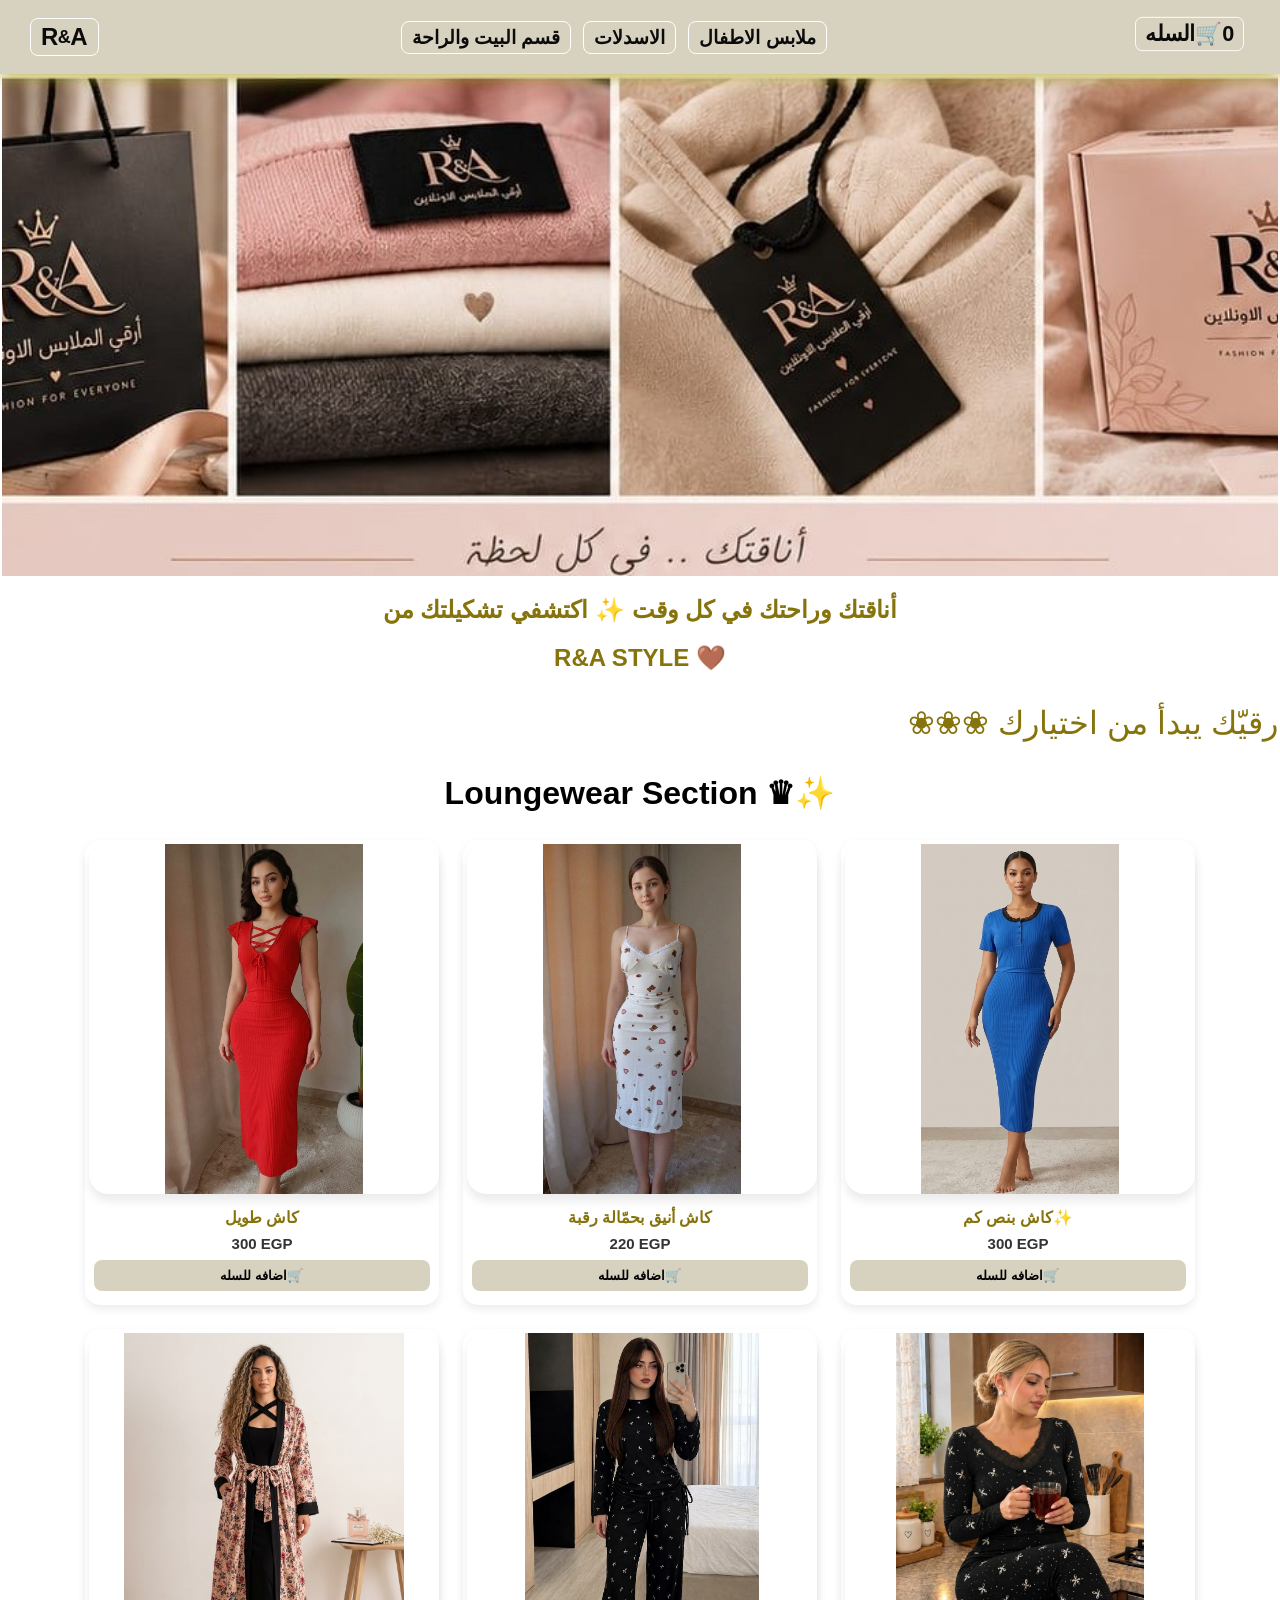
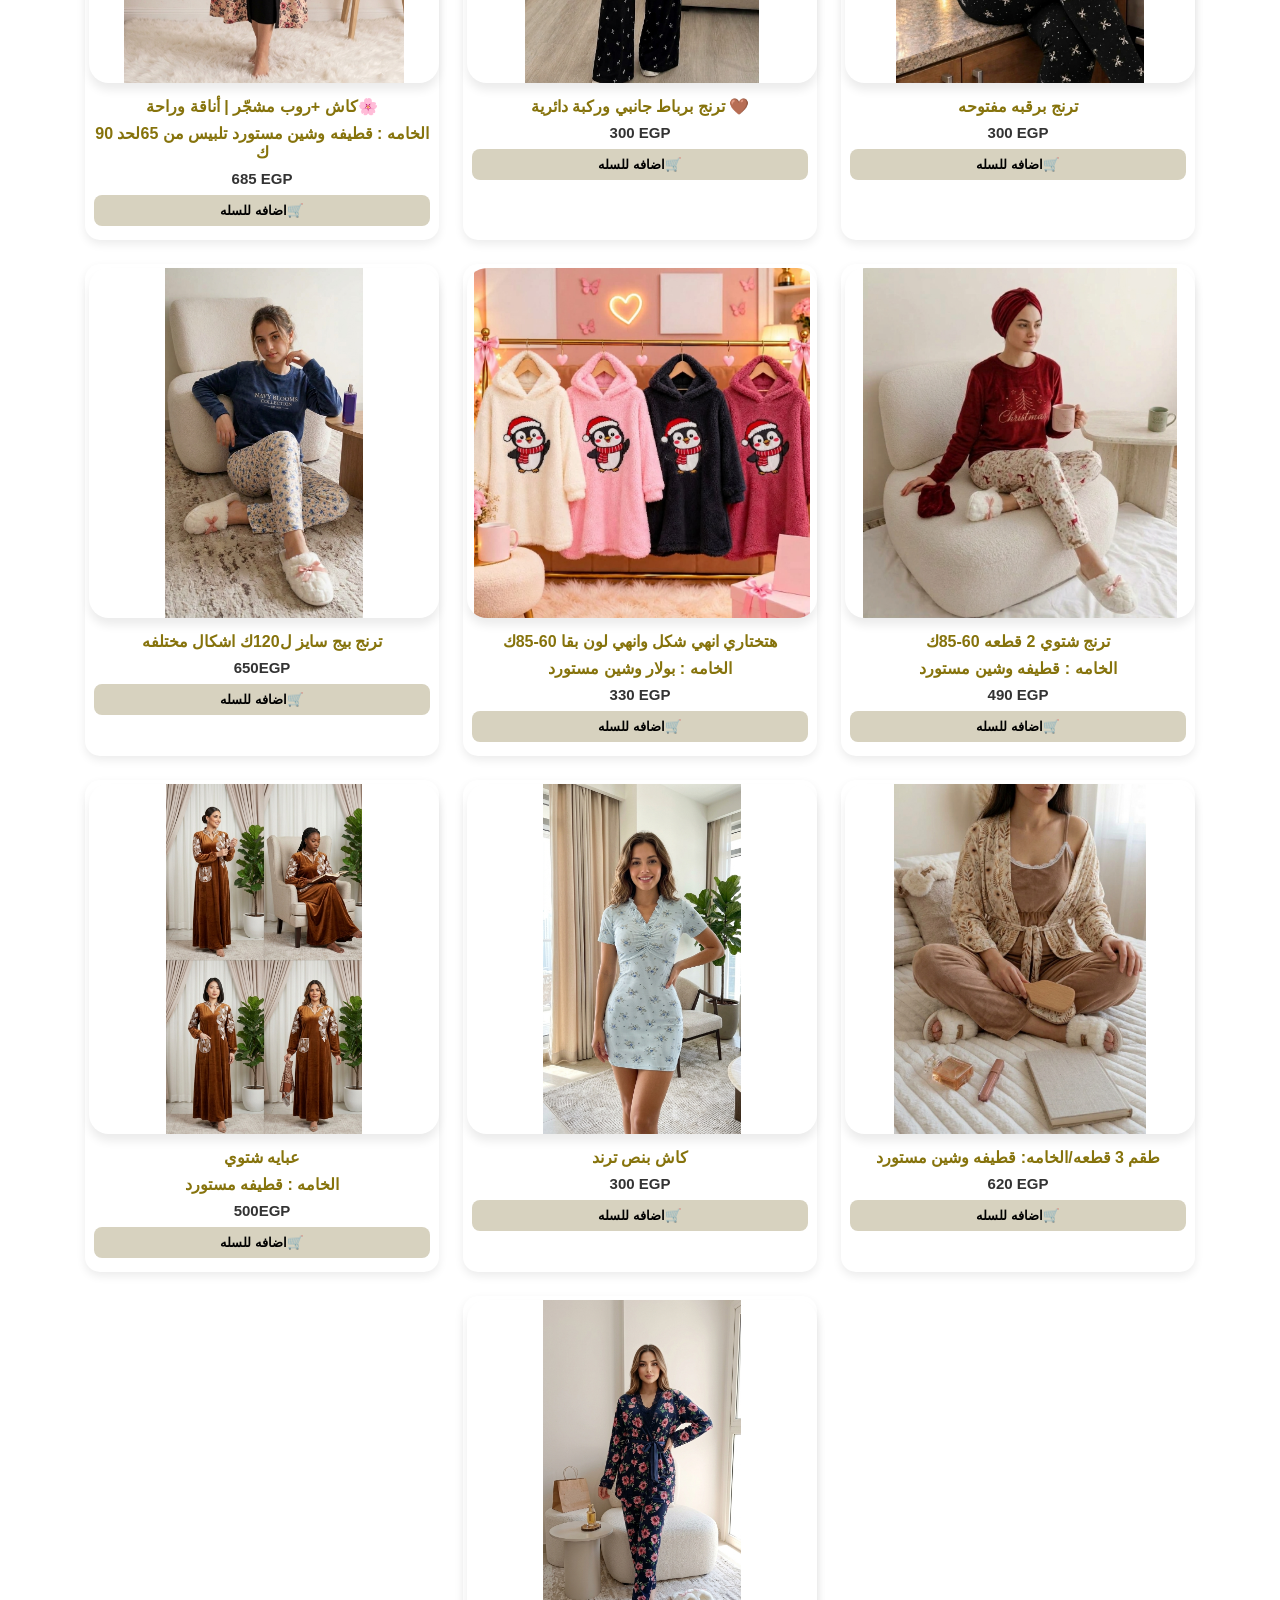
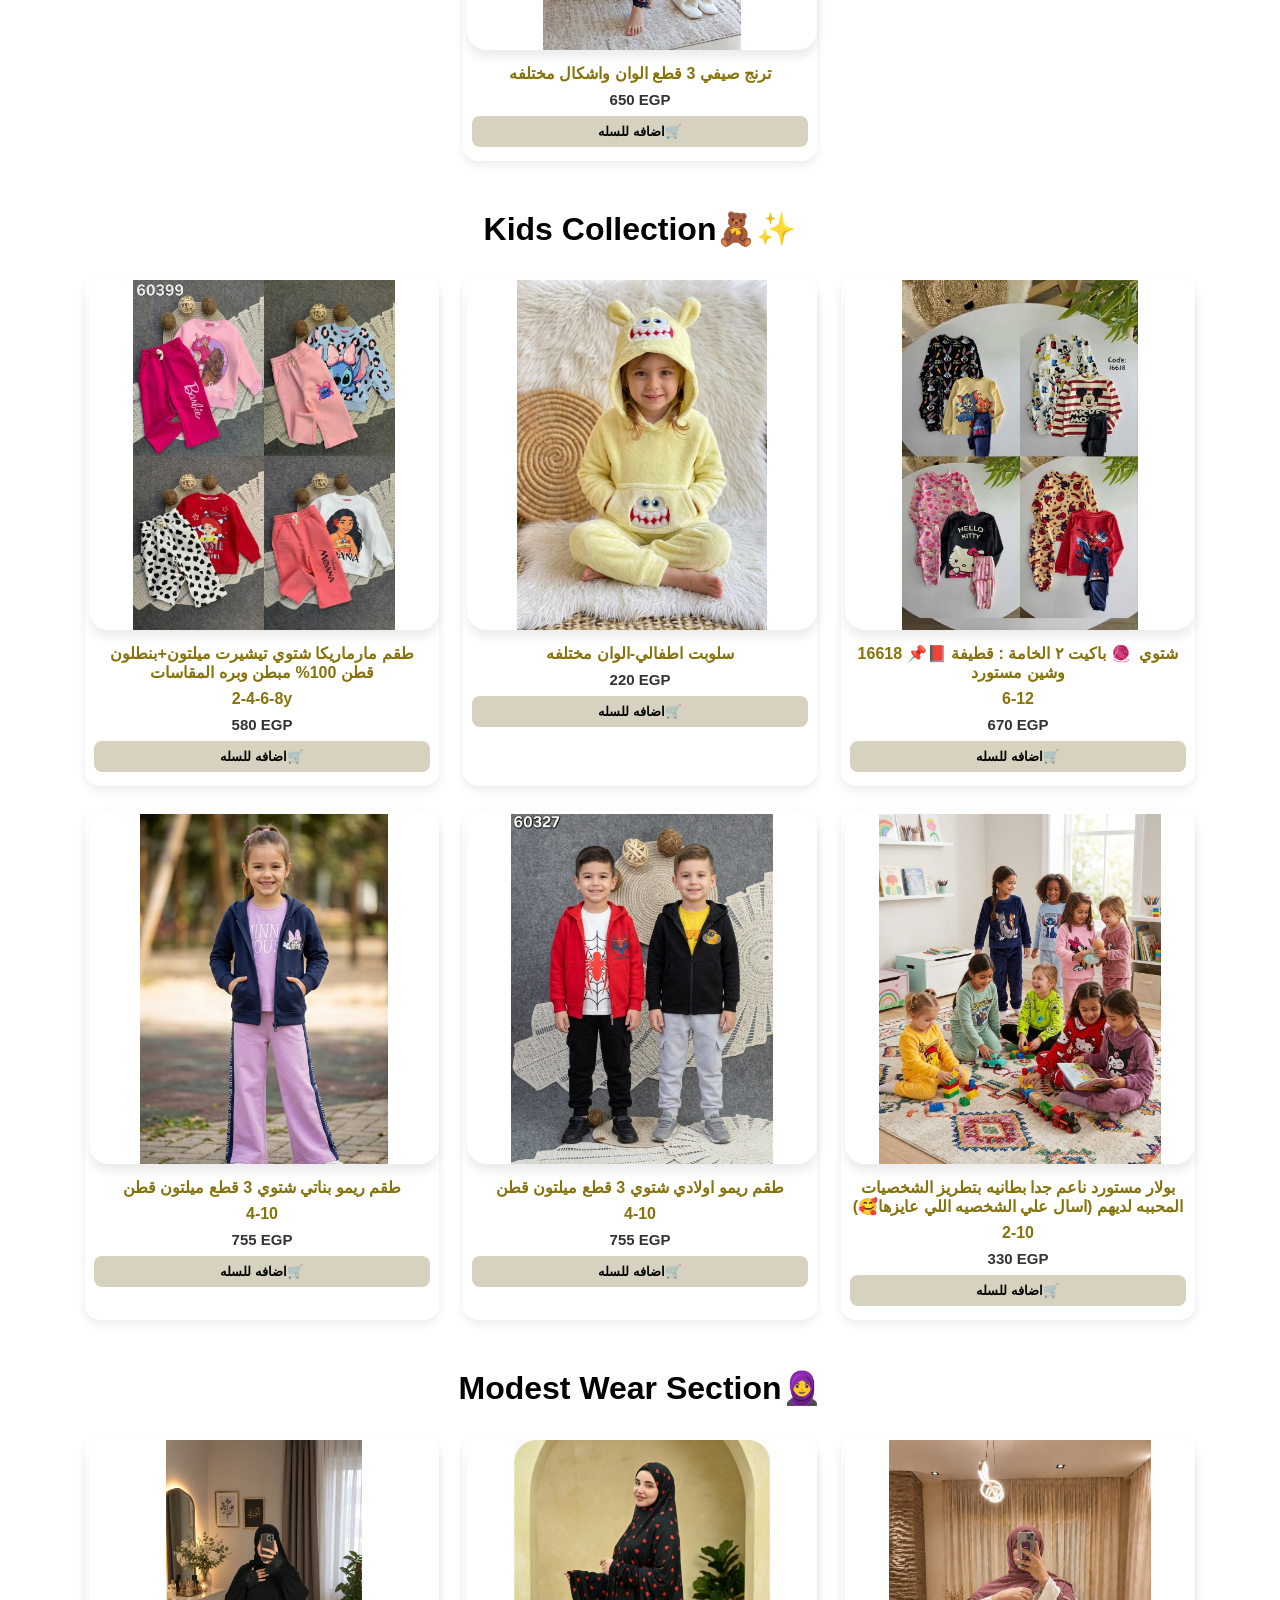
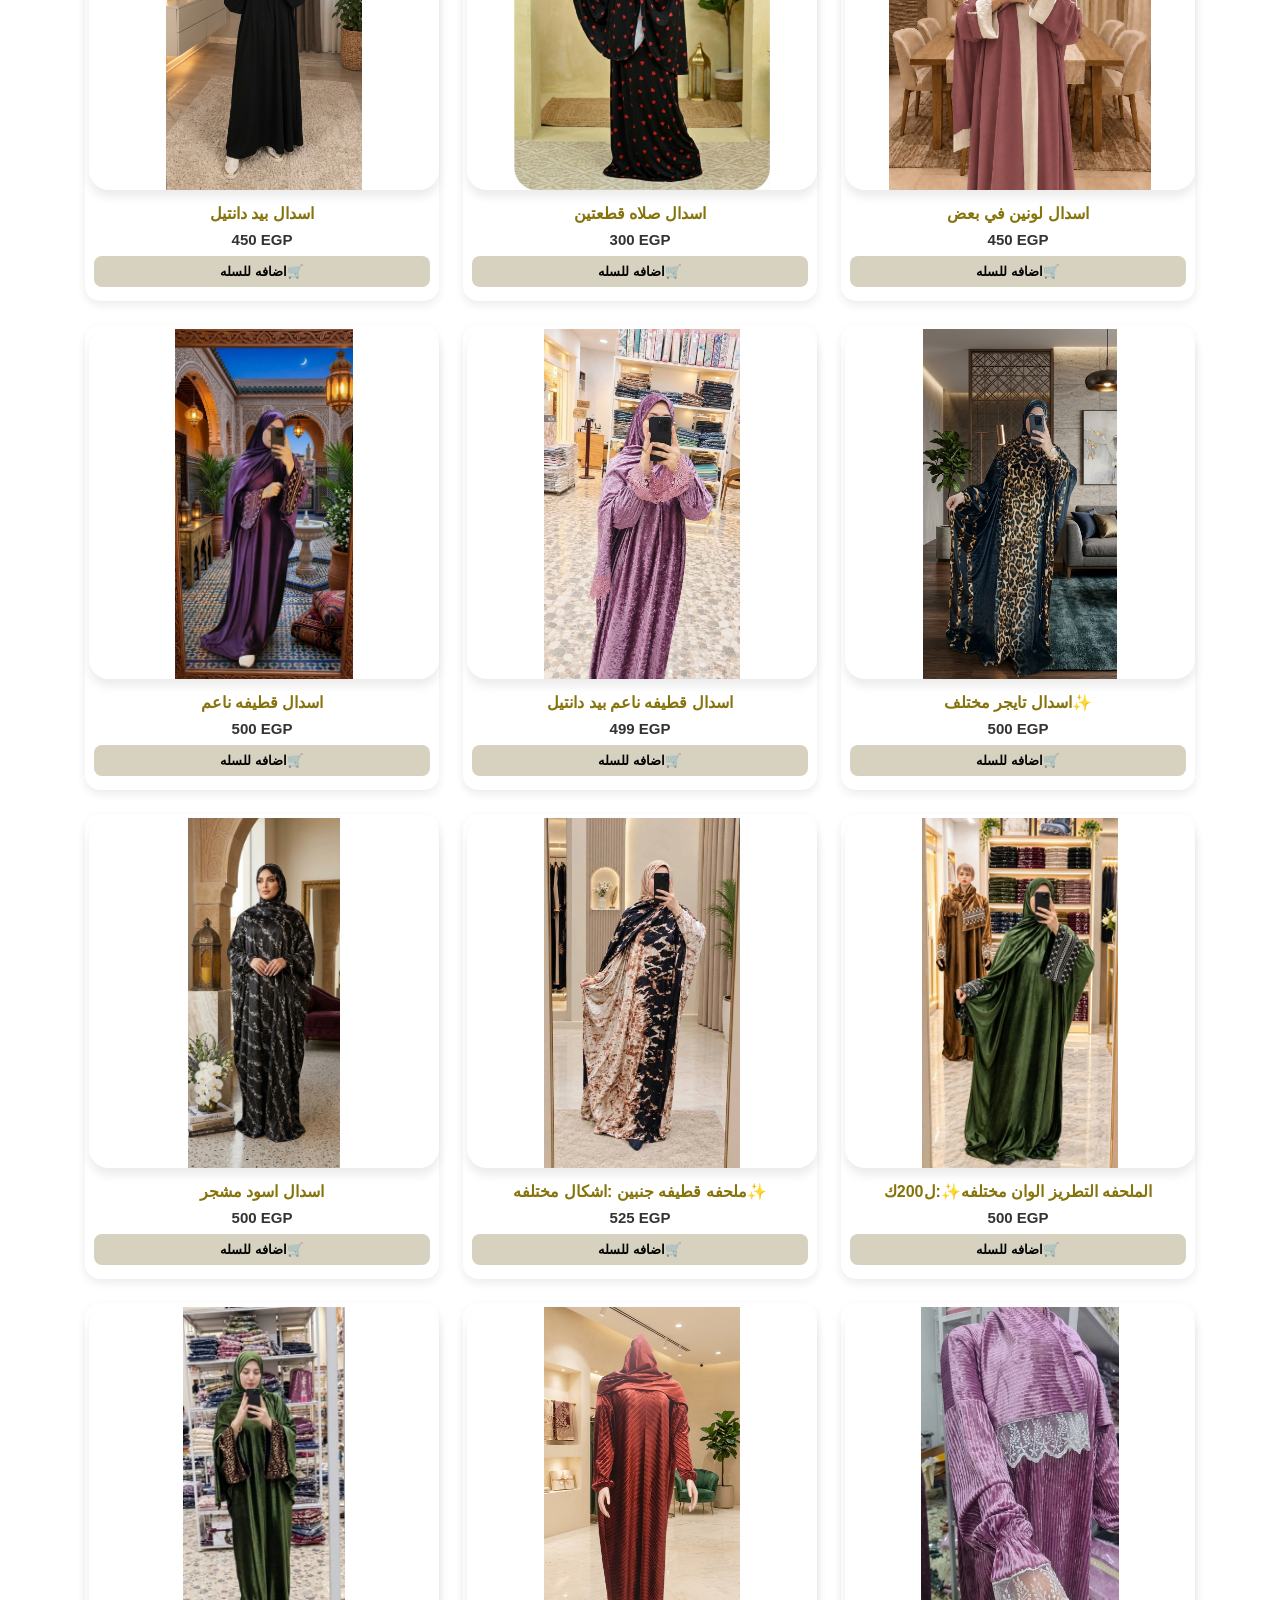
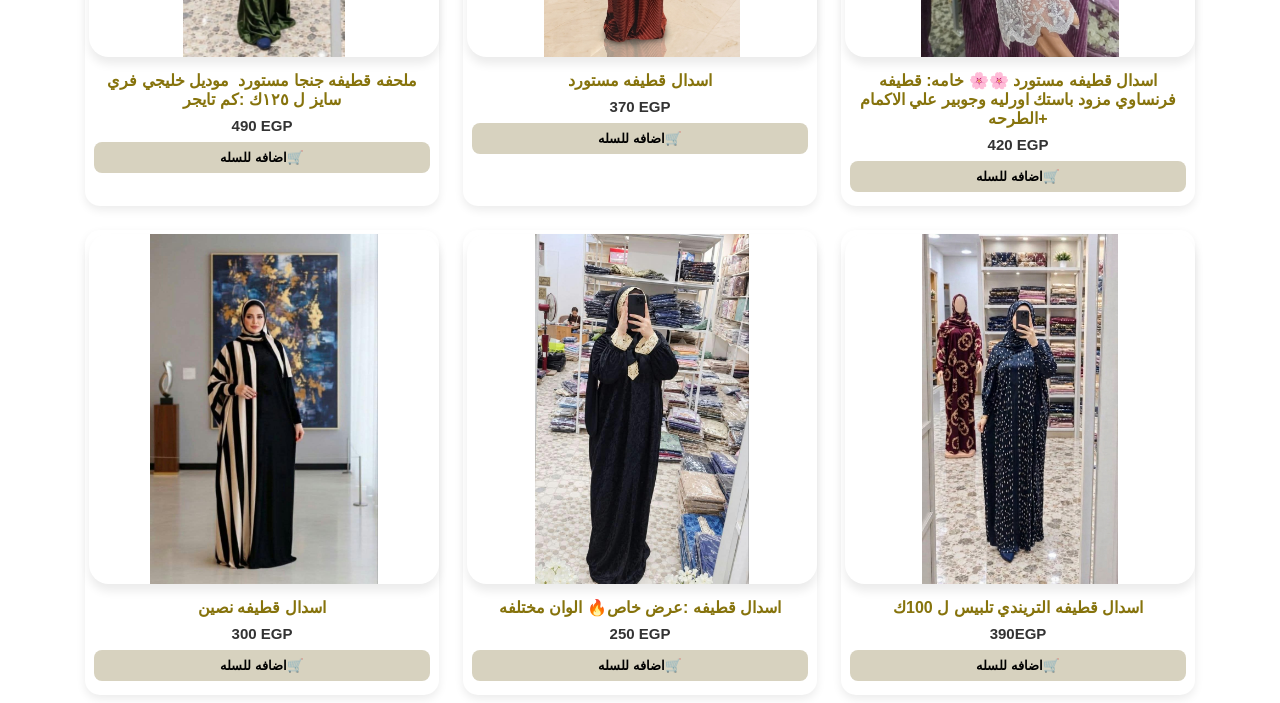
==== commit 8fc818e5: "update" ====
--- a/index.html
+++ b/index.html
@@ -13,7 +13,6 @@
     <nav class="n">
         <a href="#loungewear-section">قسم البيت والراحة</a>
         <a href="#modest-section">الاسدلات</a>
-        <a href="#loungewear-section">عالم الراحة الشتوية</a>
         <a href="#kids-section">ملابس الاطفال</a>
     </nav>
     <a href="cart.html" class="add">السله🛒<span id="cart-count">0</span></a>
--- a/smsm.css
+++ b/smsm.css
@@ -31,6 +31,43 @@
 .n{
     display: flex;
     gap: 45px; /* مسافة متساوية ومريحة بين كل قسم والتاني */
+}
+/* التنسيق الأساسي للرابط ليشبه الزرار */
+a {
+    display: inline-flex;
+    align-items: center;
+    justify-content: center;
+    text-decoration: none;
+    
+    /* الإطار الأبيض والبروز */
+    border: 1.5px solid #ffffff; 
+    border-radius: 8px; /* تدوير الحواف عشان يبان زرار احترافي */
+    padding: 4px 10px; /* مساحة داخلية خفيفة حول النص */
+    
+    transition: all 0.25s ease-in-out; /* نعومة الحركة */
+    cursor: pointer;
+}
+
+/* تأثير الـ Hover لما الماوس يقف عليه */
+a:hover {
+    background-color: #ffffff; /* تعبئة باللون الأبيض */
+    color: #000000; /* تغيير لون النص لأسود ليظهر فوق الأبيض (غير اللون حسب تصميمك) */
+    box-shadow: 0 4px 12px rgba(255, 255, 255, 0.25); /* إضاءة/ظل أبيض خفيف */
+    transform: translateY(-2px); /* رفعة بسيطة للأعلى بتمثّل الضغط */
+}
+
+/* الكود الخاص بك كما هو */
+.add {
+    position: static;
+    margin: 0;
+    transform: translateY(-3px) scale(0.9);
+}
+
+.n {
+    gap: 12px;
+    font-size: 19px;
+    flex-wrap: wrap;
+    justify-content: center;
 }
 .ph{
      width: 100%;
@@ -203,29 +240,34 @@
 }
 
 
+
 /* ========================================== */
 /* إعدادات التجاوب مع الموبايل (Media Queries) */
 /* ========================================== */
 
 @media (max-width: 768px) {
     header {
-      flex-direction: column;
-        /* شلنا الـ height الثابت عشان العناصر ما تتداخلش */
+      display: flex;
+        flex-direction: column;
+        align-items: center;
+        text-align: center;
         height: auto; 
-        padding: 12px 10px;
-        display: block;
-        font-size: 14px;
+        padding: 2px 3px; /* بنقلل الهوامش فوق وتحت عشان ينحف */
         width: 100%;
+        gap: 1px;          /* مسافة صغيرة جداً بين العناصر */
+        position: fixed;
+        top: 0;
+        left: 0;
+        z-index: 1000;
     }
     .add {
         position: static;
         margin: 0;
-          margin-left: auto;
           transform: translateY(-3px) scale(0.9);
     }
     .n {
-        gap: 12px;
-        font-size: 14px;
+        gap: 7px;
+        font-size: 8px;
         flex-wrap: wrap;
         justify-content: center;
     }
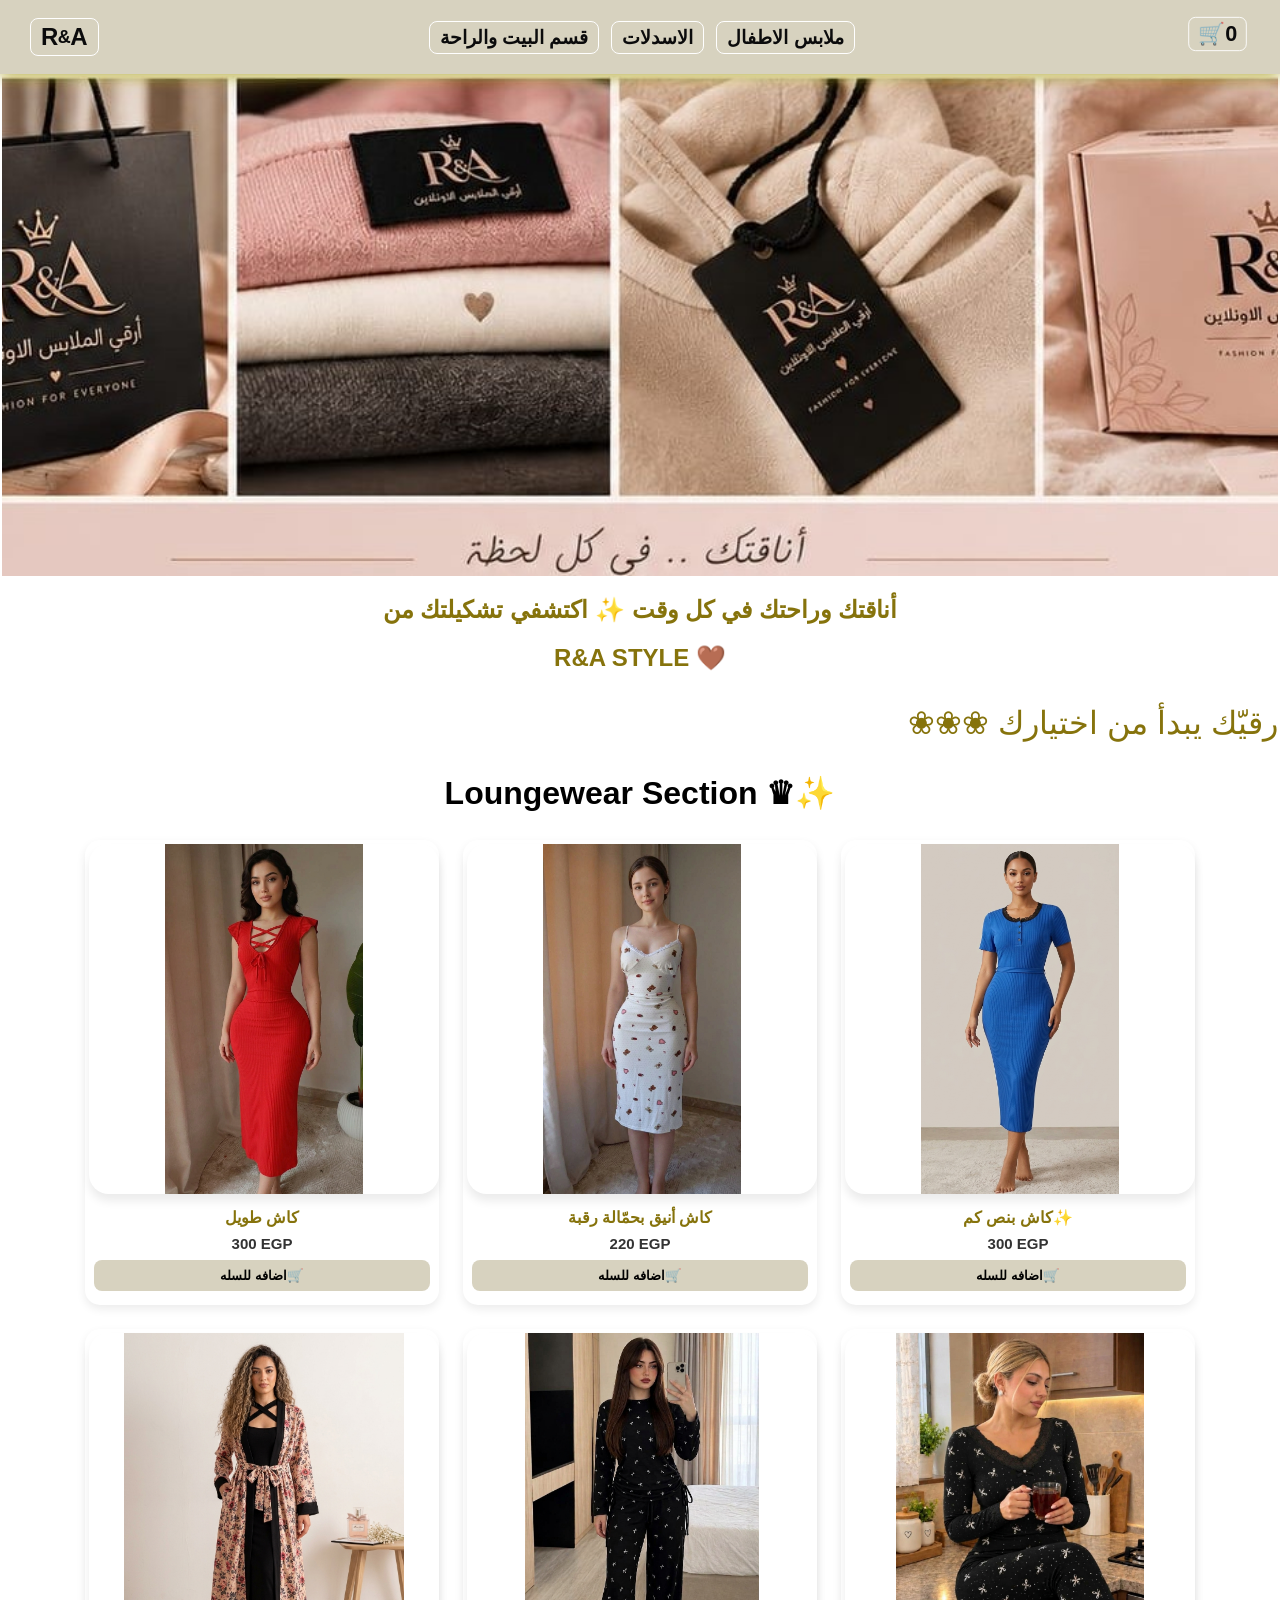
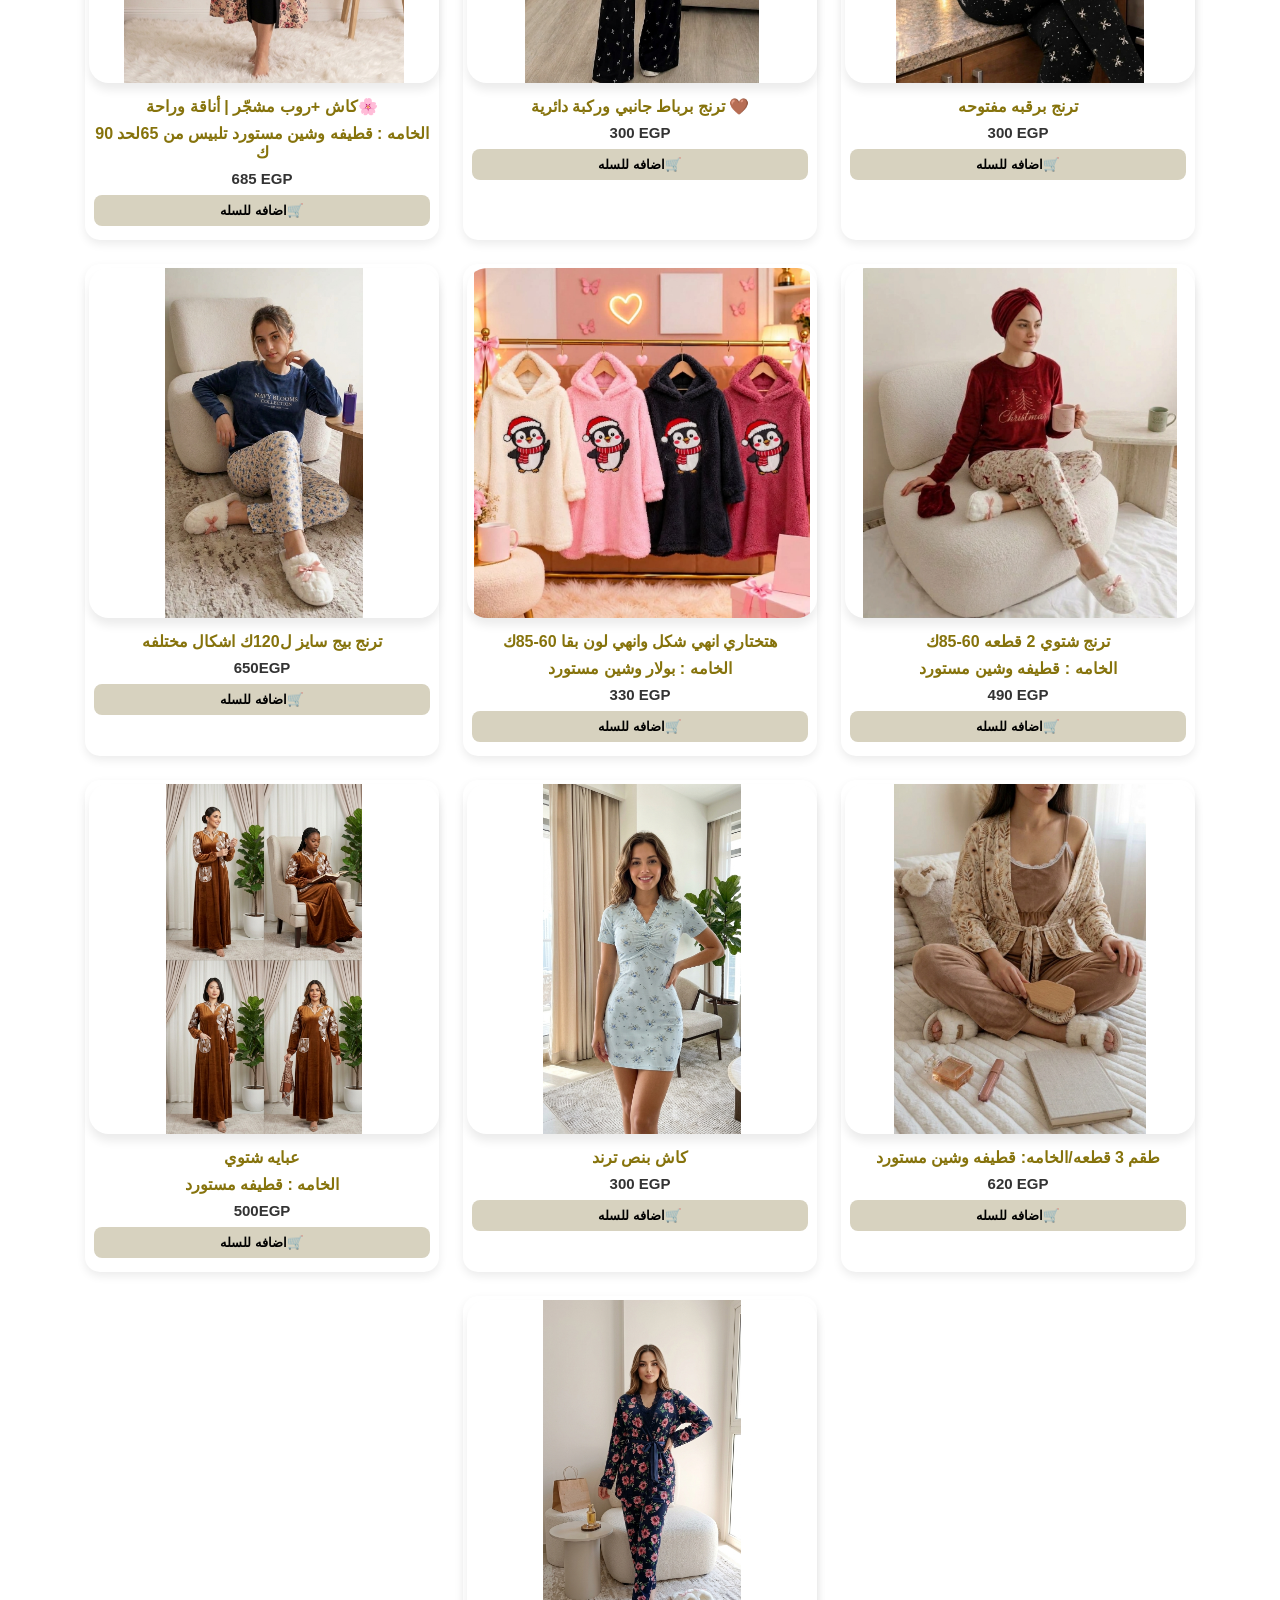
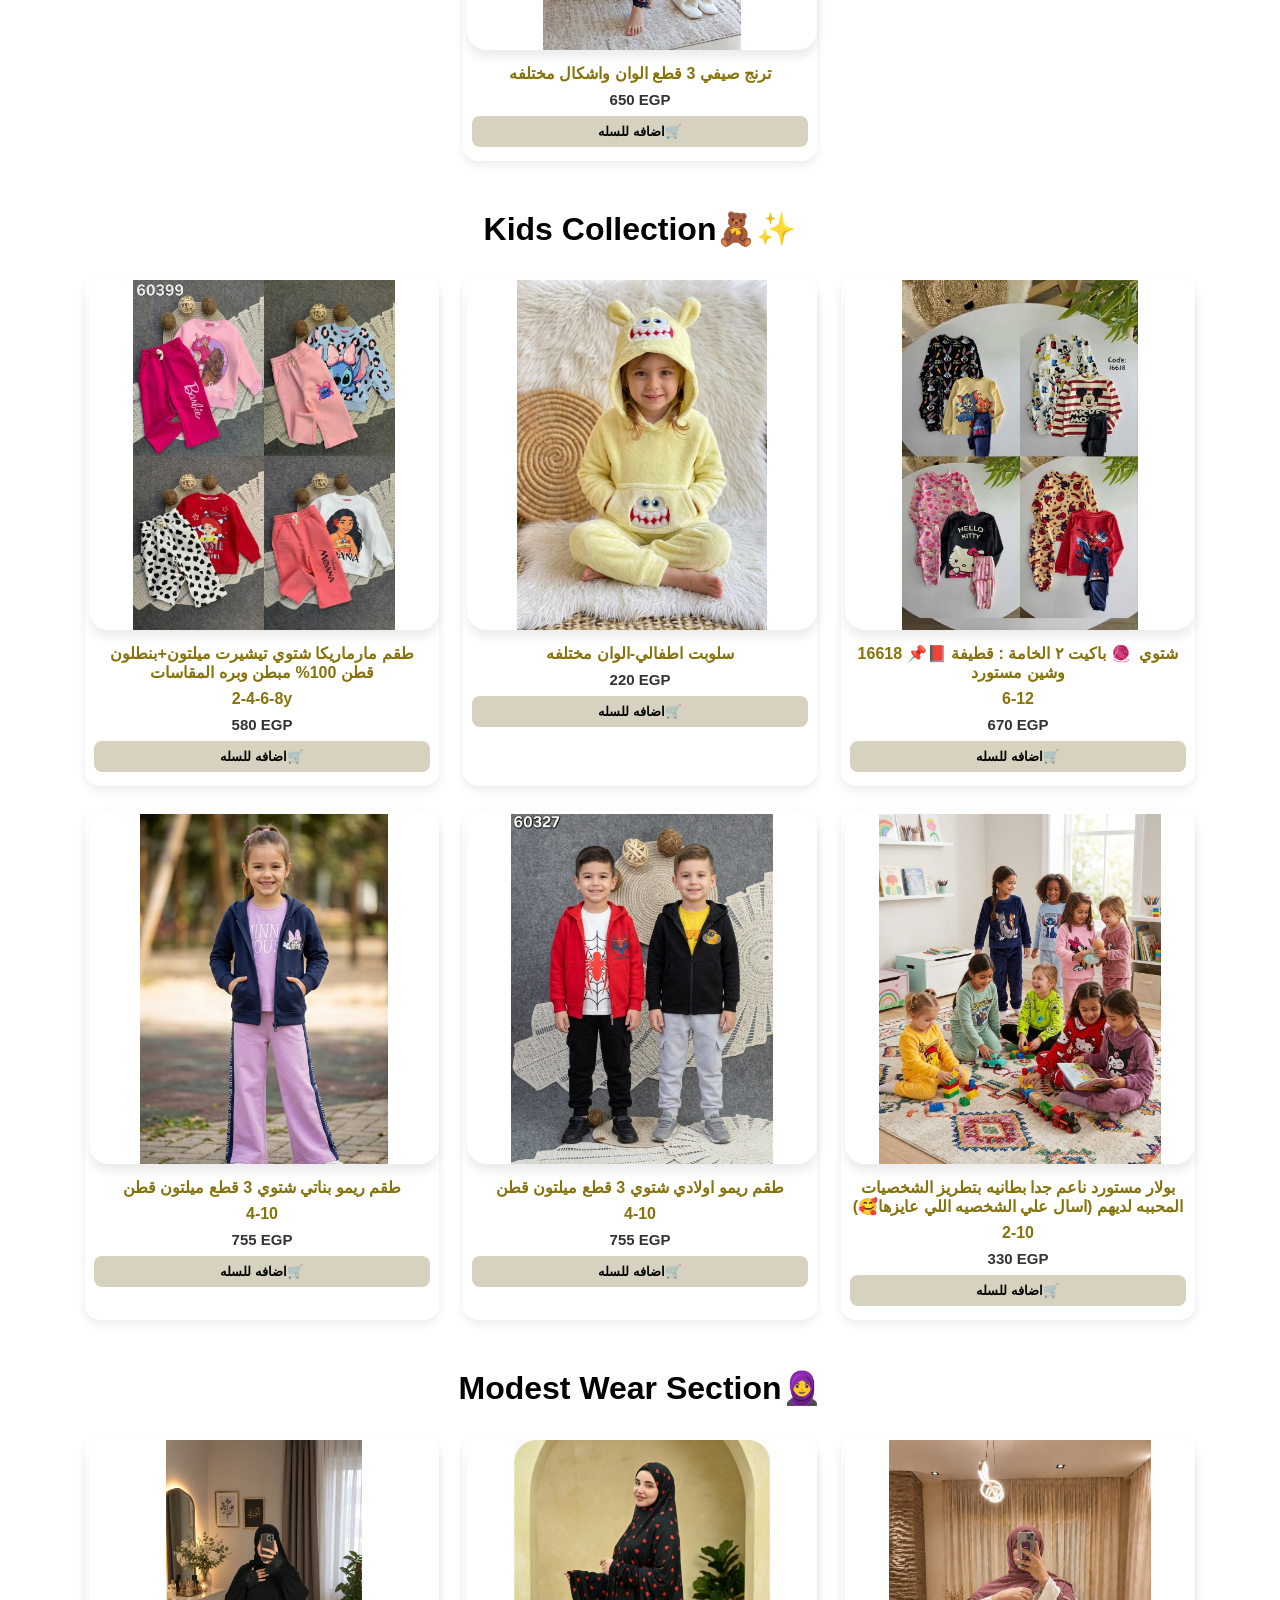
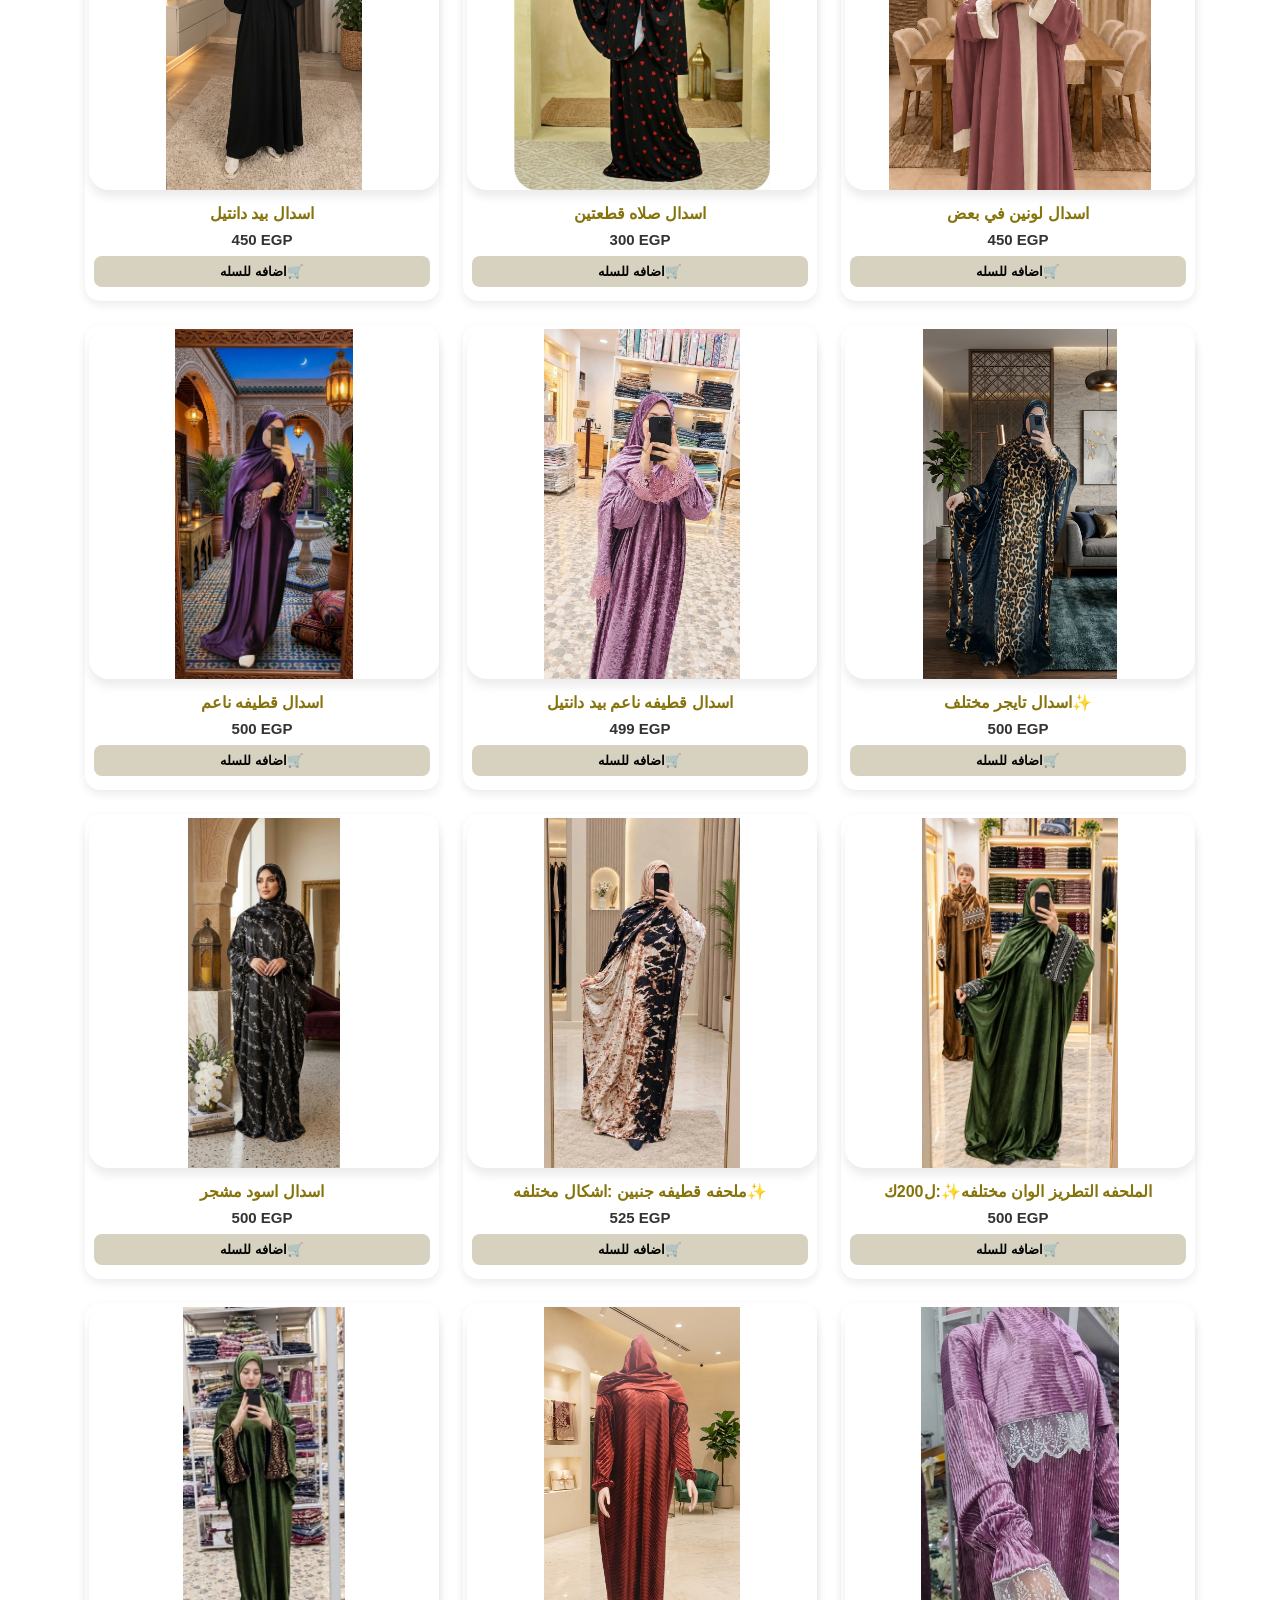
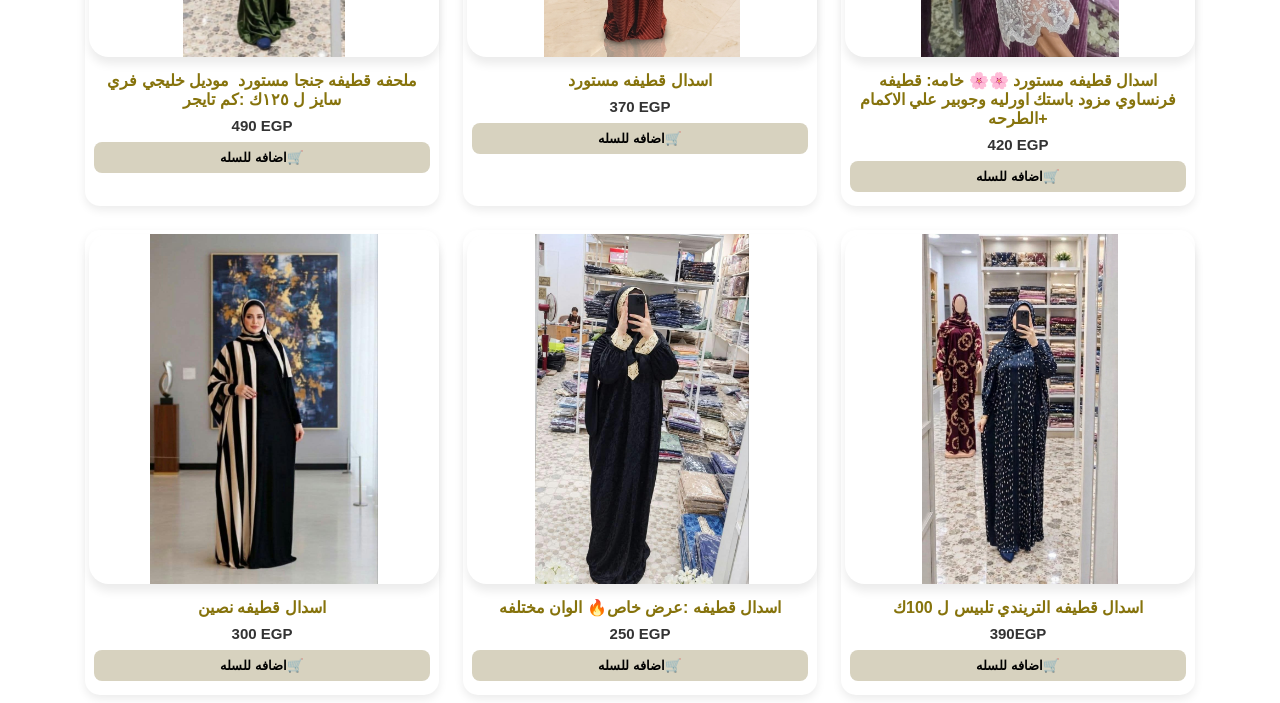
==== commit 81034671: "update" ====
--- a/index.html
+++ b/index.html
@@ -15,7 +15,7 @@
         <a href="#modest-section">الاسدلات</a>
         <a href="#kids-section">ملابس الاطفال</a>
     </nav>
-    <a href="cart.html" class="add">السله🛒<span id="cart-count">0</span></a>
+    <a href="cart.html" class="add">🛒<span id="cart-count">0</span></a>
 </header>
 <main>
     <section>
